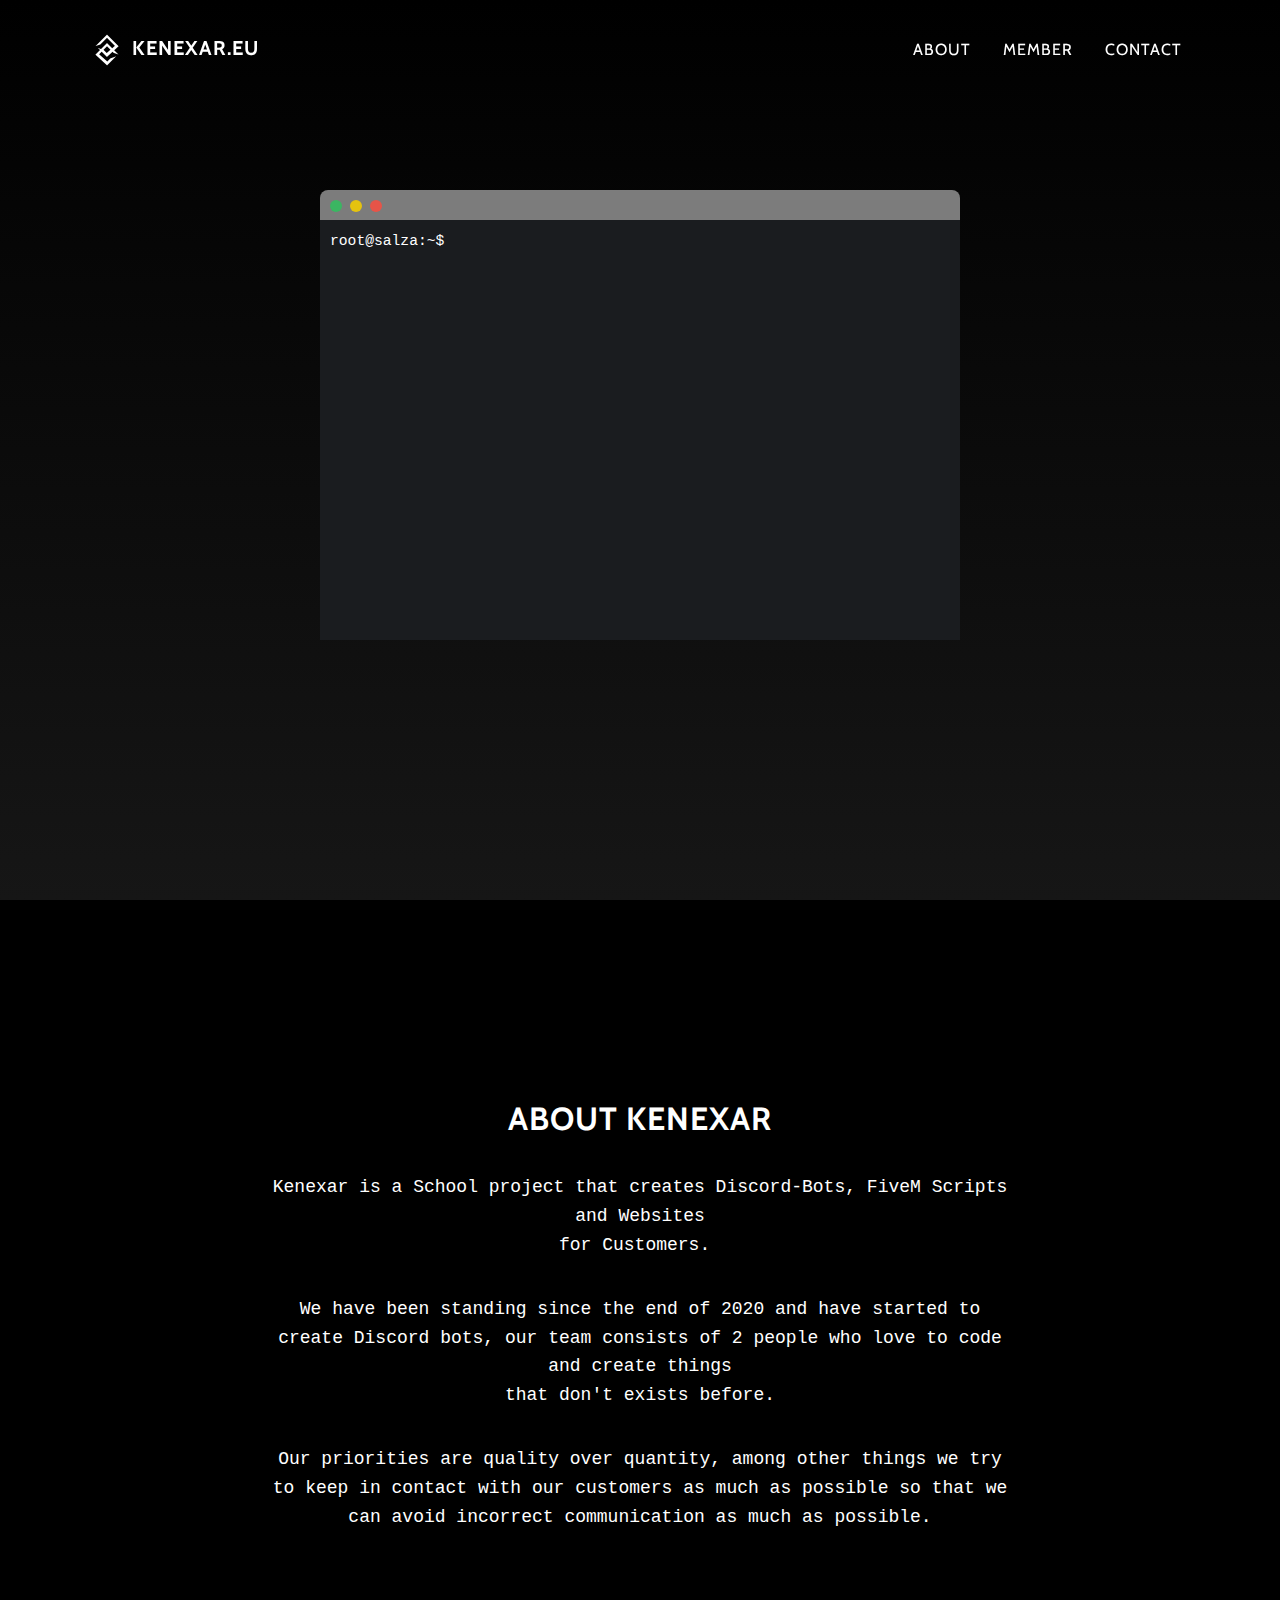
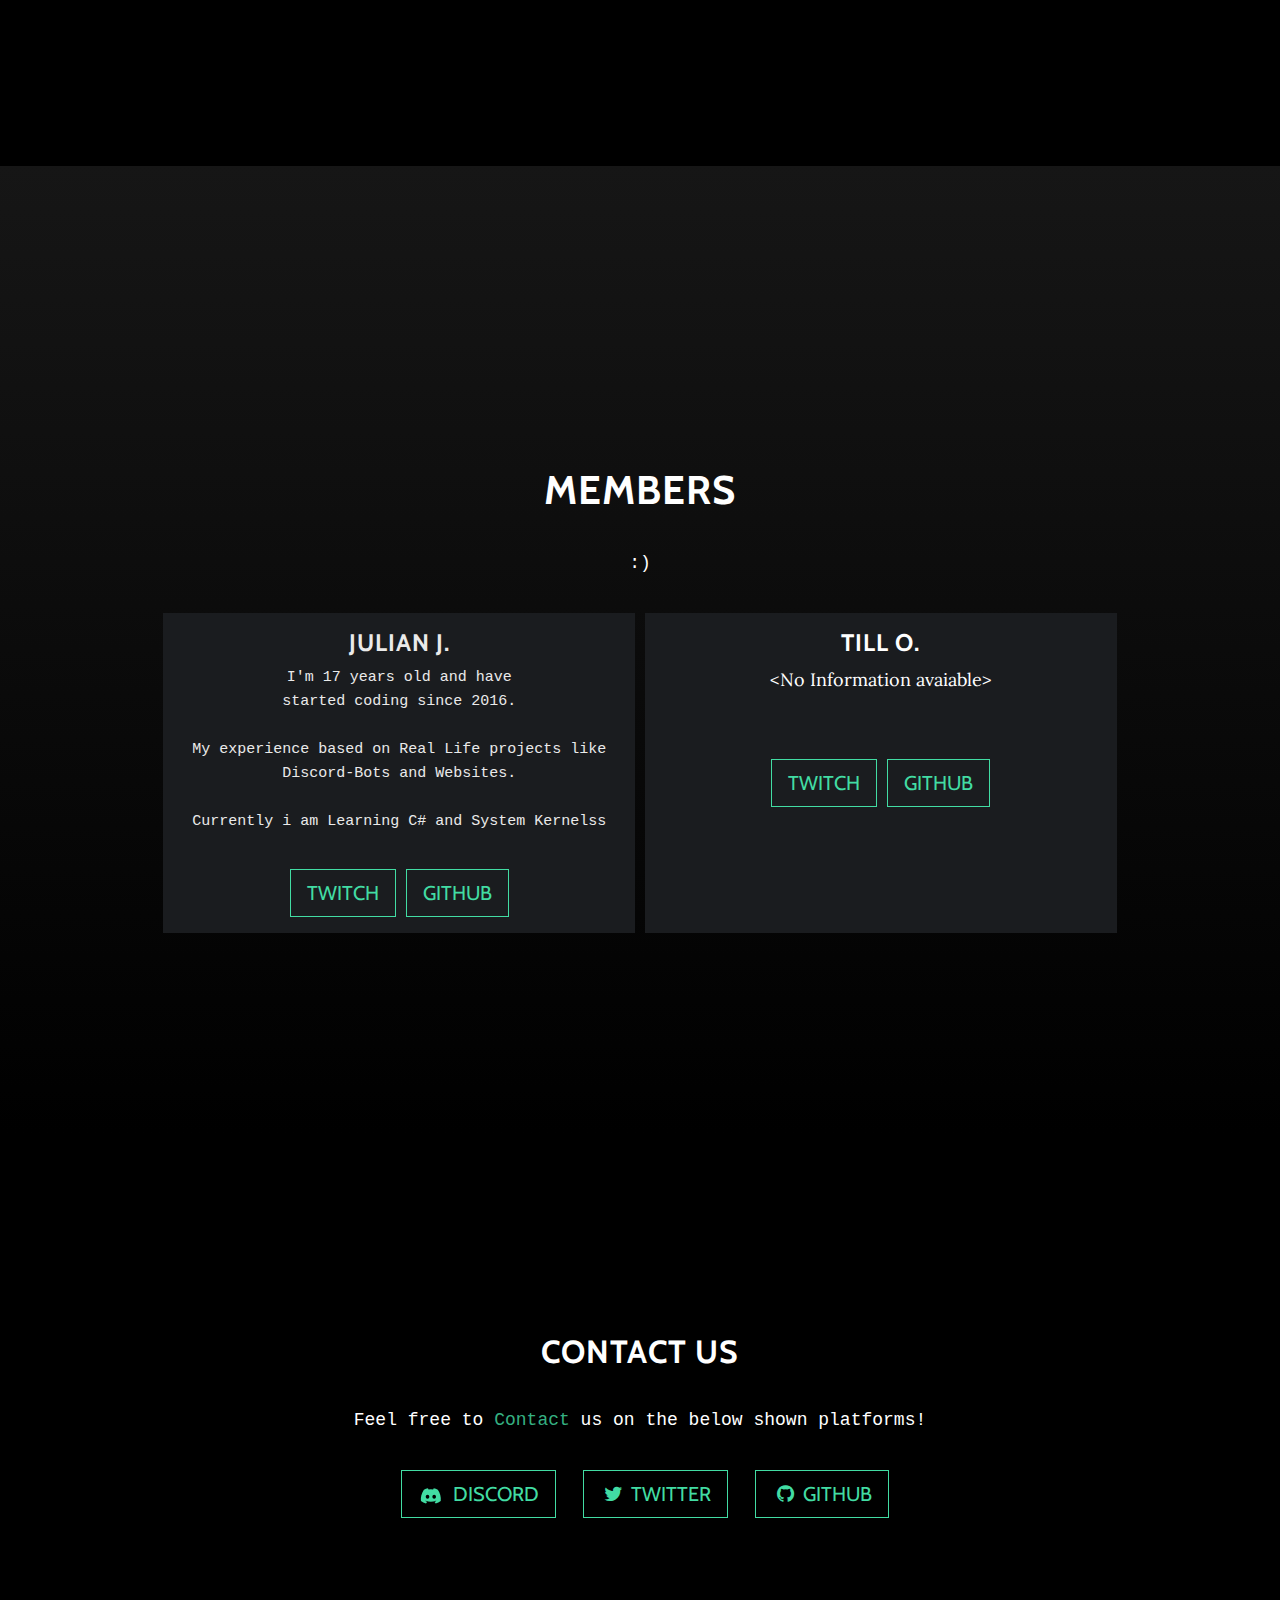
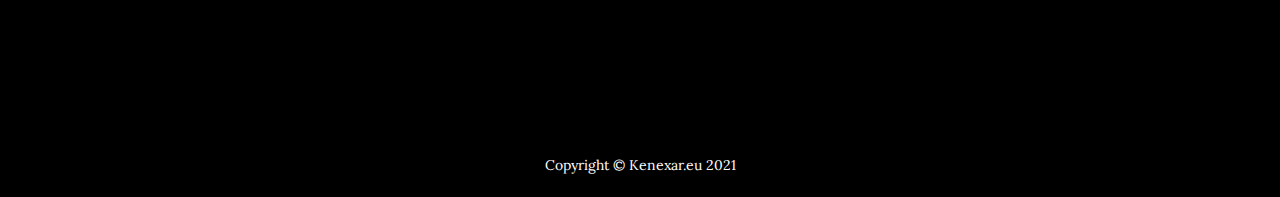
==== index.html @ 03ed2869 "corrected misspelled word" ====
<!DOCTYPE html>
<html lang="en">

<head>
    <meta charset="utf-8">
<script src="https://cdnjs.cloudflare.com/ajax/libs/jquery/2.1.3/jquery.min.js"></script>
<script src="https://www.mattboldt.com/demos/typed-js/js/typed.custom.js"></script>
    <meta name="viewport" content="width=device-width, initial-scale=1.0, shrink-to-fit=no">
    <title>Home - Kenexar.eu</title>
    <meta name="description" content="We are building bots :)">
    <link rel="icon" type="image/png" sizes="16x16" href="assets/img/Kenexar-Fav16.png">
    <link rel="icon" type="image/png" sizes="32x32" href="assets/img/Kenexar-Fav32.png">
    <link rel="stylesheet" href="assets/bootstrap/css/bootstrap.min.css">
    <link rel="stylesheet" href="https://fonts.googleapis.com/css?family=Lora:400,700,400italic,700italic">
    <link rel="stylesheet" href="https://fonts.googleapis.com/css?family=Cabin:700">
    <link rel="stylesheet" href="https://cdnjs.cloudflare.com/ajax/libs/font-awesome/4.7.0/css/font-awesome.min.css">
    <link rel="stylesheet" href="assets/css/styles.min.css">
</head>

<body id="page-top" data-bs-spy="scroll" data-bs-target="#mainNav" data-bs-offset="77">
    <nav class="navbar navbar-light navbar-expand-md fixed-top" id="mainNav">
        <div class="container"><a class="navbar-brand" href="#"><img src="assets/img/KenexarLogo_Transparent200x200.png" width="50vw">Kenexar.eu</a><button data-bs-toggle="collapse" class="navbar-toggler navbar-toggler-right" data-bs-target="#navbarResponsive" type="button" aria-controls="navbarResponsive" aria-expanded="false" aria-label="Toggle navigation" value="Menu"><i class="fa fa-bars"></i></button>
            <div class="collapse navbar-collapse" id="navbarResponsive">
                <ul class="navbar-nav ms-auto">
                    <li class="nav-item nav-link"><a class="nav-link" href="#about">About</a></li>
                    <li class="nav-item nav-link"><a class="nav-link" href="#download">member</a></li>
                    <li class="nav-item nav-link"><a class="nav-link" href="#contact">contact</a></li>
                </ul>
            </div>
        </div>
    </nav>
    <header class="masthead" style="background: linear-gradient(180deg, black, #161616 100%);">
        <div class="intro-body">
            <div class="row terminal-placeholder col-lg-8 mx-auto">
                <div class="col terminal-col">
<div class="terminal-window">
    <header>
        <div class="button green"></div>
        <div class="button yellow"></div>
        <div class="button red"></div>
    </header>
    <section class="terminal">
        <div class="history"></div>
        root@salza:~$&nbsp;<span class="prompt"></span>
        <span class="typed-cursor"></span>

    </section>
</div>
<!-- data -->
<div class="terminal-data mimik-run-output">
    ┌────────────────────────────────────────────────────────────────────┐<br>
    │&nbsp;&nbsp;&nbsp;&nbsp;&nbsp;&nbsp;&nbsp;&nbsp;&nbsp;&nbsp;&nbsp;&nbsp;&nbsp;&nbsp;&nbsp;&nbsp;&nbsp;&nbsp;&nbsp;&nbsp;&nbsp;&nbsp;&nbsp;&nbsp;&nbsp;&nbsp;&nbsp;&nbsp;&nbsp;&nbsp;&nbsp;&nbsp;&nbsp;&nbsp;&nbsp;&nbsp;&nbsp;&nbsp;&nbsp;&nbsp;&nbsp;&nbsp;&nbsp;&nbsp;&nbsp;&nbsp;&nbsp;&nbsp;&nbsp;&nbsp;&nbsp;&nbsp;&nbsp;&nbsp;&nbsp;&nbsp;&nbsp;&nbsp;&nbsp;&nbsp;&nbsp;&nbsp;&nbsp;&nbsp;&nbsp;&nbsp;&nbsp;&nbsp;│<br>
    │&nbsp;&nbsp;&nbsp;&nbsp;&nbsp;██╗&nbsp;&nbsp;██╗███████╗███╗&nbsp;&nbsp;&nbsp;██╗███████╗██╗&nbsp;&nbsp;██╗&nbsp;█████╗&nbsp;██████╗&nbsp;&nbsp;&nbsp;&nbsp;&nbsp;&nbsp;│<br>
    │&nbsp;&nbsp;&nbsp;&nbsp;&nbsp;██║&nbsp;██╔╝██╔════╝████╗&nbsp;&nbsp;██║██╔════╝╚██╗██╔╝██╔══██╗██╔══██╗&nbsp;&nbsp;&nbsp;&nbsp;&nbsp;│<br>
    │&nbsp;&nbsp;&nbsp;&nbsp;&nbsp;█████╔╝&nbsp;█████╗&nbsp;&nbsp;██╔██╗&nbsp;██║█████╗&nbsp;&nbsp;&nbsp;╚███╔╝&nbsp;███████║██████╔╝&nbsp;&nbsp;&nbsp;&nbsp;&nbsp;│<br>
    │&nbsp;&nbsp;&nbsp;&nbsp;&nbsp;██╔═██╗&nbsp;██╔══╝&nbsp;&nbsp;██║╚██╗██║██╔══╝&nbsp;&nbsp;&nbsp;██╔██╗&nbsp;██╔══██║██╔══██╗&nbsp;&nbsp;&nbsp;&nbsp;&nbsp;│<br>
    │&nbsp;&nbsp;&nbsp;&nbsp;&nbsp;██║&nbsp;&nbsp;██╗███████╗██║ ╚████║███████╗██╔╝ ██╗██║&nbsp;&nbsp;██║██║&nbsp;&nbsp;██║&nbsp;&nbsp;&nbsp;&nbsp;&nbsp;│<br>
    │&nbsp;&nbsp;&nbsp;&nbsp;&nbsp;╚═╝&nbsp;&nbsp;╚═╝╚══════╝╚═╝&nbsp;&nbsp;╚═══╝╚══════╝╚═╝&nbsp;&nbsp;╚═╝╚═╝&nbsp;&nbsp;╚═╝╚═╝&nbsp;&nbsp;╚═╝&nbsp;&nbsp;&nbsp;&nbsp;&nbsp;│<br>
    │&nbsp;&nbsp;&nbsp;&nbsp;&nbsp;&nbsp;&nbsp;&nbsp;&nbsp;&nbsp;&nbsp;&nbsp;&nbsp;&nbsp;&nbsp;&nbsp;&nbsp;&nbsp;&nbsp;&nbsp;&nbsp;&nbsp;&nbsp;&nbsp;&nbsp;&nbsp;&nbsp;&nbsp;&nbsp;&nbsp;&nbsp;&nbsp;&nbsp;&nbsp;&nbsp;&nbsp;&nbsp;&nbsp;&nbsp;&nbsp;&nbsp;&nbsp;&nbsp;&nbsp;&nbsp;&nbsp;&nbsp;&nbsp;&nbsp;&nbsp;&nbsp;&nbsp;&nbsp;&nbsp;&nbsp;&nbsp;&nbsp;&nbsp;&nbsp;&nbsp;&nbsp;&nbsp;&nbsp;&nbsp;&nbsp;&nbsp;&nbsp;&nbsp;│<br>
    └────────────────────────┤ ZerXDE & exersalza├───────────────────────┘<br>
    <br>
    Completed 1 banner load in 0.01s<br>
    <br>
</div>
                    <div></div>
                </div>
            </div>
            <div class="container">
                <div class="row">
                    <div class="col-lg-8 mx-auto"><a class="btn btn-link btn-circle" role="button" id="scroll-btn" href="#about"><i class="fa fa-angle-double-down animated"></i></a></div>
                </div>
            </div>
        </div>
    </header>
    <section class="text-center content-section" id="about">
        <div class="container">
            <div class="row">
                <div class="col-lg-8 font-monospace mx-auto">
                    <h2>About Kenexar</h2>
                    <p>Kenexar is a School project that creates Discord-Bots, FiveM Scripts and Websites<br>for Customers.&nbsp;</p>
                    <p>We have been standing since the end of 2020 and have started to create Discord bots, our team consists of 2 people who love to code and create things<br>that don't exists before.</p>
                    <p>Our priorities are quality over quantity, among other things we try to keep in contact with our customers as much as possible so that we can avoid incorrect communication as much as possible.<br></p>
                </div>
            </div>
        </div>
    </section>
    <section class="text-center download-section content-section" id="download" style="background: linear-gradient(#161616 0%, black 100%);">
        <h1>members</h1>
        <div class="container">
            <div class="col-lg-8 font-monospace mx-auto">
                <p>:)</p>
            </div>
        </div>
        <div class="d-flex justify-content-center card-holder">
            <div class="card-group">
                <div class="card card-first" style="margin-right:10px;">
                    <div class="card-body font-monospace member-cards">
                        <h4 class="card-title" style="color: rgb(234,234,234);">Julian j.</h4>
                        <p class="card-text" style="color: rgb(234,234,234);font-size: 15px;">I'm 17 years old and have<br>started coding since 2016.<br><br>My experience based on Real Life projects like Discord-Bots and Websites.<br><br>Currently i am Learning C# and System Kernelss</p><a class="btn btn-primary btn-lg btn-default" role="button" href="https://twitch.tv/exersalza" target="_blank">Twitch</a><a class="btn btn-primary btn-lg btn-default" role="button" href="https://github.com/exersalza" target="_blank" style="margin-left:10px;">Github</a>
                    </div>
                </div>
                <div class="card card-second">
                    <div class="card-body member-cards">
                        <h4 class="card-title">Till o.</h4>
                        <p class="card-text">&lt;No Information avaiable&gt;<br><br></p><a class="btn btn-primary btn-lg btn-default" role="button" href="https://twitch.tv/zerxdelive" target="_blank">twitch</a><a class="btn btn-primary btn-lg btn-default" role="button" href="https://github.com/zerxgit" target="_blank" style="margin-left: 10px;">github</a>
                    </div>
                </div>
            </div>
        </div>
    </section><!-- Start: Map Clean -->
    <div class="map-clean"></div><!-- End: Map Clean -->
    <section class="font-monospace text-center content-section" id="contact">
        <div class="container">
            <div class="row">
                <div class="col-lg-8 mx-auto">
                    <h2>Contact us</h2>
                    <p>Feel free to&nbsp;<span style="color:#35b082;">Contact</span> us on the below shown platforms!</p>
                    <ul class="list-inline banner-social-buttons">
                        <li class="list-inline-item">&nbsp;<a class="btn btn-primary btn-lg btn-default" role="button" href="#"><svg xmlns="http://www.w3.org/2000/svg" width="1em" height="1em" fill="currentColor" viewBox="0 0 16 16" class="bi bi-discord fa-fw">
                                    <path d="M13.545 2.907a13.227 13.227 0 0 0-3.257-1.011.05.05 0 0 0-.052.025c-.141.25-.297.577-.406.833a12.19 12.19 0 0 0-3.658 0 8.258 8.258 0 0 0-.412-.833.051.051 0 0 0-.052-.025c-1.125.194-2.22.534-3.257 1.011a.041.041 0 0 0-.021.018C.356 6.024-.213 9.047.066 12.032c.001.014.01.028.021.037a13.276 13.276 0 0 0 3.995 2.02.05.05 0 0 0 .056-.019c.308-.42.582-.863.818-1.329a.05.05 0 0 0-.01-.059.051.051 0 0 0-.018-.011 8.875 8.875 0 0 1-1.248-.595.05.05 0 0 1-.02-.066.051.051 0 0 1 .015-.019c.084-.063.168-.129.248-.195a.05.05 0 0 1 .051-.007c2.619 1.196 5.454 1.196 8.041 0a.052.052 0 0 1 .053.007c.08.066.164.132.248.195a.051.051 0 0 1-.004.085 8.254 8.254 0 0 1-1.249.594.05.05 0 0 0-.03.03.052.052 0 0 0 .003.041c.24.465.515.909.817 1.329a.05.05 0 0 0 .056.019 13.235 13.235 0 0 0 4.001-2.02.049.049 0 0 0 .021-.037c.334-3.451-.559-6.449-2.366-9.106a.034.034 0 0 0-.02-.019Zm-8.198 7.307c-.789 0-1.438-.724-1.438-1.612 0-.889.637-1.613 1.438-1.613.807 0 1.45.73 1.438 1.613 0 .888-.637 1.612-1.438 1.612Zm5.316 0c-.788 0-1.438-.724-1.438-1.612 0-.889.637-1.613 1.438-1.613.807 0 1.451.73 1.438 1.613 0 .888-.631 1.612-1.438 1.612Z"></path>
                                </svg><span class="network-name">&nbsp; Discord</span></a></li>
                        <li class="list-inline-item">&nbsp;<a class="btn btn-primary btn-lg btn-default" role="button" href="https://twitter.com/kenexareu" target="_blank"><i class="fa fa-twitter fa-fw"></i><span class="network-name">&nbsp;Twitter</span></a></li>
                        <li class="list-inline-item">&nbsp;<a class="btn btn-primary btn-lg btn-default" role="button" href="https://github.com/kenexar" target="_blank"><i class="fa fa-github fa-fw"></i><span class="network-name">&nbsp;github</span></a></li>
                    </ul>
                </div>
            </div>
        </div>
    </section>
    <footer>
        <div class="container text-center">
            <p>Copyright ©&nbsp;Kenexar.eu 2021</p>
        </div>
    </footer>
    <script src="https://cdn.jsdelivr.net/npm/bootstrap@5.1.3/dist/js/bootstrap.bundle.min.js"></script>
    <script src="assets/js/script.min.js"></script>
</body>

</html>
---- assets/css/styles.min.css ----
.card-body {
    flex: 1 1 auto;
    align-self: center
}

html {
    scroll-behavior: smooth;
}

.card-column {
    width: 20vw
}

.download-section {
    color: #fff;
    background-color: #000;
    background-size: cover;
    padding-top: 300px
}

.terminal-base {
    background-color: #000;
    height: 5vh;
    width: 5vw
}

footer {
    padding: 20px 0
}

.terminal-placeholder {
    width: 50%;
    height: 50vh
}

.terminal-col {
    padding: 0
}

.terminal-window {
    text-align: left;
    width: 50vw;
    height: 50vh;
    border-radius: 10px;
    margin: auto;
    position: relative;
    z-index: 5;
}

.terminal-window header {
    background: #7c7c7c;
    height: 30px;
    border-radius: 8px 8px 0 0;
    padding-left: 10px
}

.terminal-window header .button {
    width: 12px;
    height: 12px;
    margin: 10px 4px 0 0;
    display: inline-block;
    border-radius: 8px
}

.terminal-window header .button.green {
    background: #3bb662
}

.terminal-window header .button.yellow {
    background: #e5c30f
}

.terminal-window header .button.red {
    background: #e75448
}

.terminal-window section.terminal {
    color: #fff;
    font-family: Menlo, Monaco, Consolas, "Courier New", Courier;
    font-size: 11pt;
    background: #1a1c1f;
    padding: 10px;
    box-sizing: border-box;
    position: absolute;
    width: 100%;
    top: 30px;
    bottom: 0;
    overflow: auto
}

.terminal-window section.terminal .typed-cursor {
    opacity: 1;
    -webkit-animation: .7s infinite blink;
    -moz-animation: .7s infinite blink;
    animation: .7s infinite blink
}

@keyframes blink {
    0%, 100% {
        opacity: 1
    }
    50% {
        opacity: 0
    }
}

.terminal-data {
    display: none
}

.terminal-window .gray {
    color: gray
}

.terminal-window .green {
    color: green
}

#scroll-btn {
    transform: TranslateY(-150%);
    z-index: 1;
}

#scroll-btn:hover {
    background-color: rgba(126, 126, 126, .3)
}

.member-cards {
    background-color: #1a1c1f;
    width: 100%
}

.card {
    position: relative;
    display: flex;
    flex-direction: column;
    min-width: 0;
    word-wrap: break-word;
    background-color: #fff;
    background-clip: border-box;
    border: 0
}

::-webkit-scrollbar {
    width: .1px
}

@media (max-width: 992px) {
    .terminal-window {
        width: 75vw;
        right: 10vw
    }

    .member-cards {
        width: 75vw;
    }
}
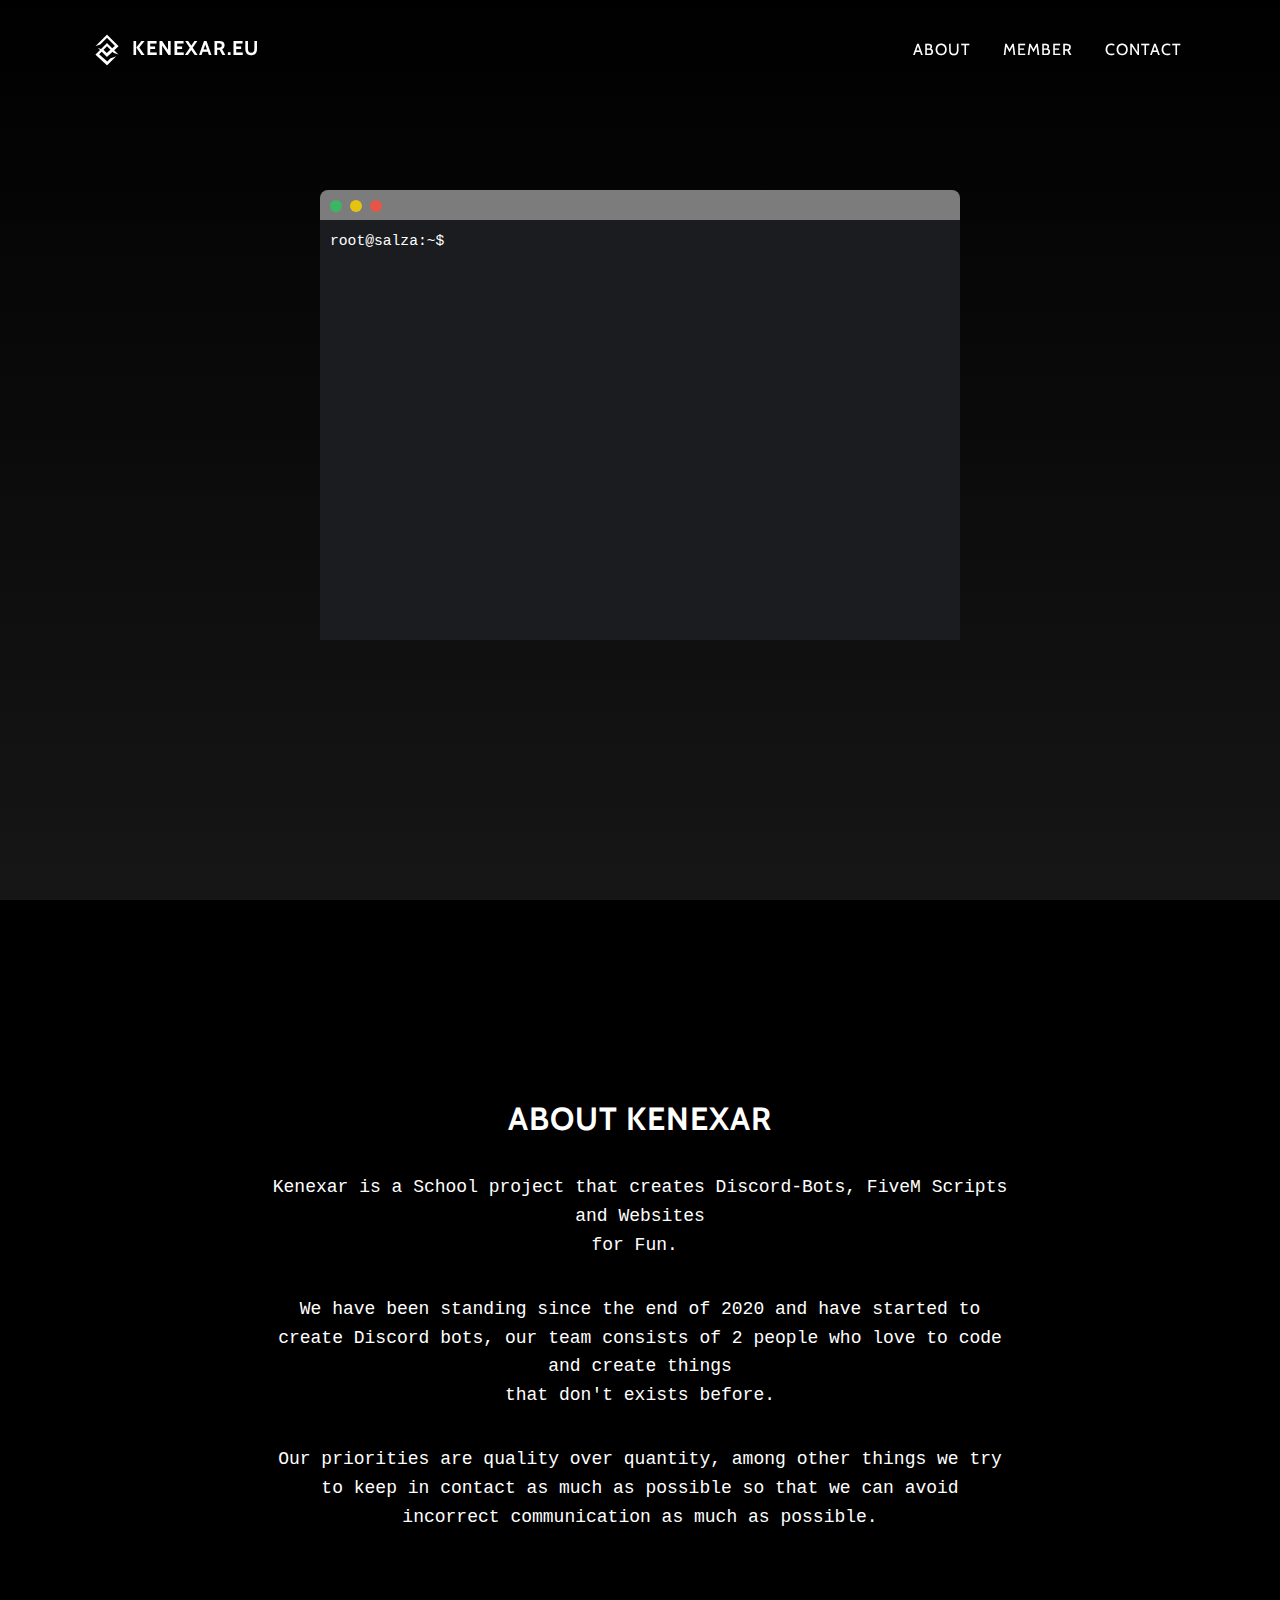
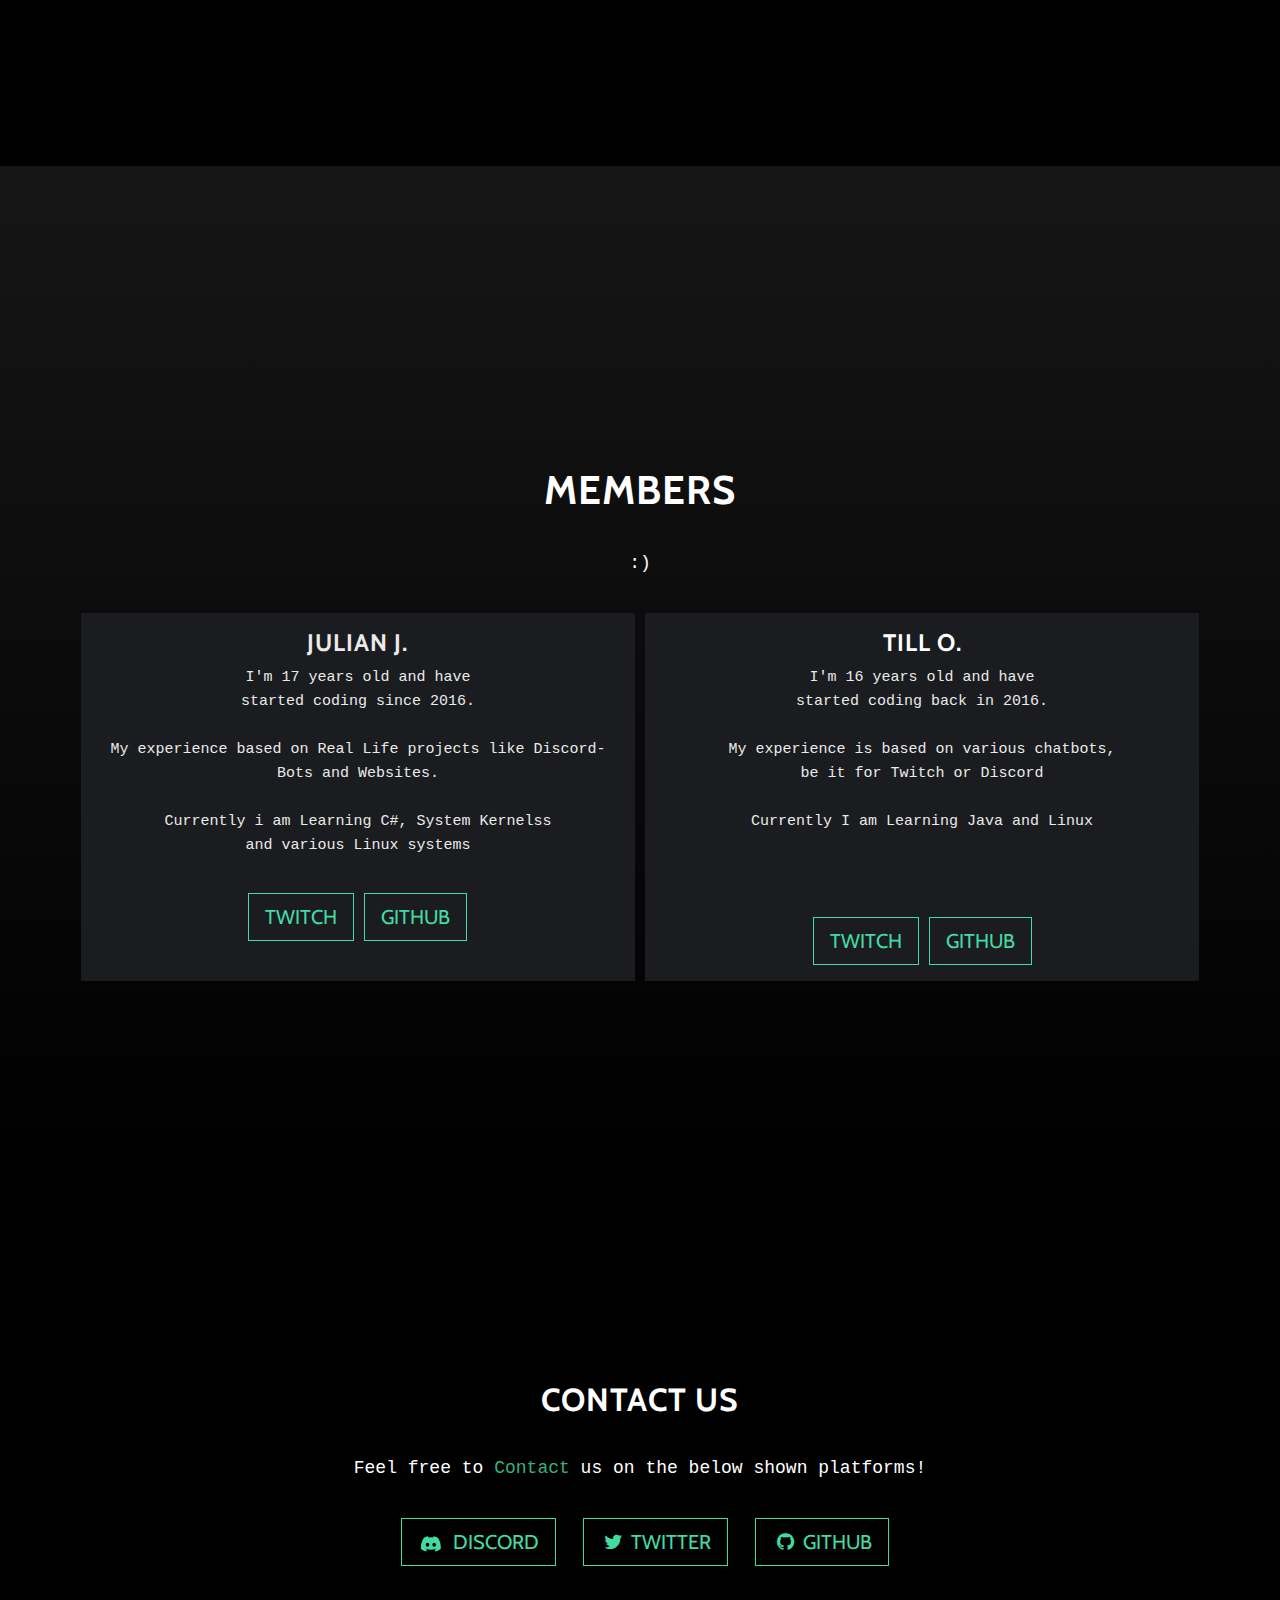
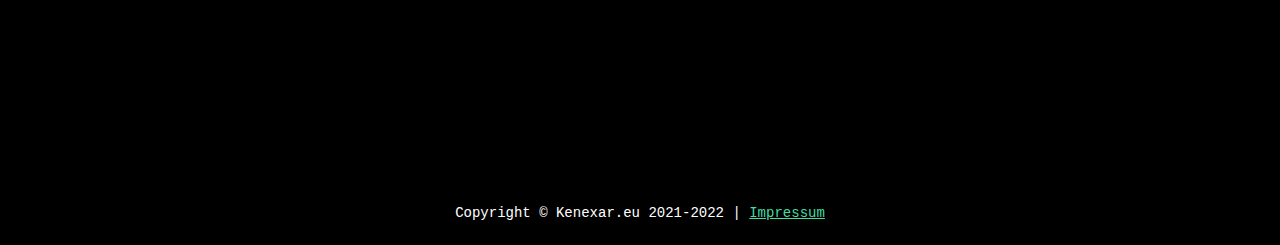
==== commit f3e6a420: "Update index.html (Style)" ====
--- a/index.html
+++ b/index.html
@@ -77,9 +77,9 @@
             <div class="row">
                 <div class="col-lg-8 font-monospace mx-auto">
                     <h2>About Kenexar</h2>
-                    <p>Kenexar is a School project that creates Discord-Bots, FiveM Scripts and Websites<br>for Customers.&nbsp;</p>
+                    <p>Kenexar is a School project that creates Discord-Bots, FiveM Scripts and Websites<br>for Fun.&nbsp;</p>
                     <p>We have been standing since the end of 2020 and have started to create Discord bots, our team consists of 2 people who love to code and create things<br>that don't exists before.</p>
-                    <p>Our priorities are quality over quantity, among other things we try to keep in contact with our customers as much as possible so that we can avoid incorrect communication as much as possible.<br></p>
+                    <p>Our priorities are quality over quantity, among other things we try to keep in contact as much as possible so that we can avoid incorrect communication as much as possible.<br></p>
                 </div>
             </div>
         </div>
@@ -95,14 +95,14 @@
             <div class="card-group">
                 <div class="card card-first" style="margin-right:10px;">
                     <div class="card-body font-monospace member-cards">
-                        <h4 class="card-title" style="color: rgb(234,234,234);">Julian j.</h4>
-                        <p class="card-text" style="color: rgb(234,234,234);font-size: 15px;">I'm 17 years old and have<br>started coding since 2016.<br><br>My experience based on Real Life projects like Discord-Bots and Websites.<br><br>Currently i am Learning C# and System Kernelss</p><a class="btn btn-primary btn-lg btn-default" role="button" href="https://twitch.tv/exersalza" target="_blank">Twitch</a><a class="btn btn-primary btn-lg btn-default" role="button" href="https://github.com/exersalza" target="_blank" style="margin-left:10px;">Github</a>
+                        <h4 class="card-title" style="color: rgb(234,234,234);">Julian J.</h4>
+                        <p class="card-text" style="color: rgb(234,234,234);font-size: 15px;">I'm 17 years old and have<br>started coding since 2016.<br><br>My experience based on Real Life projects like Discord-Bots and Websites.<br><br>Currently i am Learning C#, System Kernelss <br>and various Linux systems</p><a class="btn btn-primary btn-lg btn-default" role="button" href="https://twitch.tv/exersalza" target="_blank">Twitch</a><a class="btn btn-primary btn-lg btn-default" role="button" href="https://github.com/exersalza" target="_blank" style="margin-left:10px;">Github</a>
                     </div>
                 </div>
-                <div class="card card-second">
-                    <div class="card-body member-cards">
-                        <h4 class="card-title">Till o.</h4>
-                        <p class="card-text">&lt;No Information avaiable&gt;<br><br></p><a class="btn btn-primary btn-lg btn-default" role="button" href="https://twitch.tv/zerxdelive" target="_blank">twitch</a><a class="btn btn-primary btn-lg btn-default" role="button" href="https://github.com/zerxgit" target="_blank" style="margin-left: 10px;">github</a>
+                <div class="card">
+                    <div class="card-body font-monospace member-cards">
+                        <h4 class="card-title">Till O.</h4>
+                        <p class="card-text" style="color: rgb(234,234,234);font-size: 15px;">I'm 16 years old and have<br>started coding back in 2016.<br><br>My experience is based on various chatbots,<br> be it for Twitch or Discord<br><br>Currently I am Learning Java and Linux</p><br><br><a class="btn btn-primary btn-lg btn-default" role="button" href="https://twitch.tv/zerxdelive" target="_blank">twitch</a><a class="btn btn-primary btn-lg btn-default" role="button" href="https://github.com/zerxgit" target="_blank" style="margin-left: 10px;">github</a>
                     </div>
                 </div>
             </div>
@@ -116,7 +116,7 @@
                     <h2>Contact us</h2>
                     <p>Feel free to&nbsp;<span style="color:#35b082;">Contact</span> us on the below shown platforms!</p>
                     <ul class="list-inline banner-social-buttons">
-                        <li class="list-inline-item">&nbsp;<a class="btn btn-primary btn-lg btn-default" role="button" href="#"><svg xmlns="http://www.w3.org/2000/svg" width="1em" height="1em" fill="currentColor" viewBox="0 0 16 16" class="bi bi-discord fa-fw">
+                        <li class="list-inline-item">&nbsp;<a class="btn btn-primary btn-lg btn-default" role="button" href="https://discord.gg/HpzYcbZtt9"><svg xmlns="http://www.w3.org/2000/svg" width="1em" height="1em" fill="currentColor" viewBox="0 0 16 16" class="bi bi-discord fa-fw">
                                     <path d="M13.545 2.907a13.227 13.227 0 0 0-3.257-1.011.05.05 0 0 0-.052.025c-.141.25-.297.577-.406.833a12.19 12.19 0 0 0-3.658 0 8.258 8.258 0 0 0-.412-.833.051.051 0 0 0-.052-.025c-1.125.194-2.22.534-3.257 1.011a.041.041 0 0 0-.021.018C.356 6.024-.213 9.047.066 12.032c.001.014.01.028.021.037a13.276 13.276 0 0 0 3.995 2.02.05.05 0 0 0 .056-.019c.308-.42.582-.863.818-1.329a.05.05 0 0 0-.01-.059.051.051 0 0 0-.018-.011 8.875 8.875 0 0 1-1.248-.595.05.05 0 0 1-.02-.066.051.051 0 0 1 .015-.019c.084-.063.168-.129.248-.195a.05.05 0 0 1 .051-.007c2.619 1.196 5.454 1.196 8.041 0a.052.052 0 0 1 .053.007c.08.066.164.132.248.195a.051.051 0 0 1-.004.085 8.254 8.254 0 0 1-1.249.594.05.05 0 0 0-.03.03.052.052 0 0 0 .003.041c.24.465.515.909.817 1.329a.05.05 0 0 0 .056.019 13.235 13.235 0 0 0 4.001-2.02.049.049 0 0 0 .021-.037c.334-3.451-.559-6.449-2.366-9.106a.034.034 0 0 0-.02-.019Zm-8.198 7.307c-.789 0-1.438-.724-1.438-1.612 0-.889.637-1.613 1.438-1.613.807 0 1.45.73 1.438 1.613 0 .888-.637 1.612-1.438 1.612Zm5.316 0c-.788 0-1.438-.724-1.438-1.612 0-.889.637-1.613 1.438-1.613.807 0 1.451.73 1.438 1.613 0 .888-.631 1.612-1.438 1.612Z"></path>
                                 </svg><span class="network-name">&nbsp; Discord</span></a></li>
                         <li class="list-inline-item">&nbsp;<a class="btn btn-primary btn-lg btn-default" role="button" href="https://twitter.com/kenexareu" target="_blank"><i class="fa fa-twitter fa-fw"></i><span class="network-name">&nbsp;Twitter</span></a></li>
@@ -127,12 +127,12 @@
         </div>
     </section>
     <footer>
-        <div class="container text-center">
-            <p>Copyright ©&nbsp;Kenexar.eu 2021</p>
+        <div class="container text-center font-monospace">
+            <p>Copyright ©&nbsp;Kenexar.eu 2021-2022 | <a href="https://www.youtube.com/watch?v=dQw4w9WgXcQ">Impressum</a></p>
         </div>
     </footer>
     <script src="https://cdn.jsdelivr.net/npm/bootstrap@5.1.3/dist/js/bootstrap.bundle.min.js"></script>
     <script src="assets/js/script.min.js"></script>
 </body>
 
-</html>+</html>
--- a/assets/css/styles.min.css
+++ b/assets/css/styles.min.css
@@ -4,7 +4,7 @@
 }
 
 html {
-    scroll-behavior: smooth;
+    scroll-behavior: smooth
 }
 
 .card-column {
@@ -44,7 +44,7 @@
     border-radius: 10px;
     margin: auto;
     position: relative;
-    z-index: 5;
+    z-index: 5
 }
 
 .terminal-window header {
@@ -118,7 +118,7 @@
 
 #scroll-btn {
     transform: TranslateY(-150%);
-    z-index: 1;
+    z-index: 1
 }
 
 #scroll-btn:hover {
@@ -138,7 +138,8 @@
     word-wrap: break-word;
     background-color: #fff;
     background-clip: border-box;
-    border: 0
+    border: 0;
+    border-radius: 0
 }
 
 ::-webkit-scrollbar {
@@ -147,11 +148,32 @@
 
 @media (max-width: 992px) {
     .terminal-window {
-        width: 75vw;
+        width: 80vw;
         right: 10vw
     }
 
     .member-cards {
-        width: 75vw;
+        width: 100%
     }
 }
+
+@media (max-width: 1272px) {
+    .terminal-window {
+        width: 75vw;
+        right: 10vw;
+    }
+}
+
+@media (max-width: 574px) {
+    .card-first {
+        margin-right: 0 !important
+    }
+}
+
+@media (max-width: 1400px) {
+    .card-holder {
+        display: flex;
+        justify-items: center !important;
+        align-items: center !important
+    }
+}
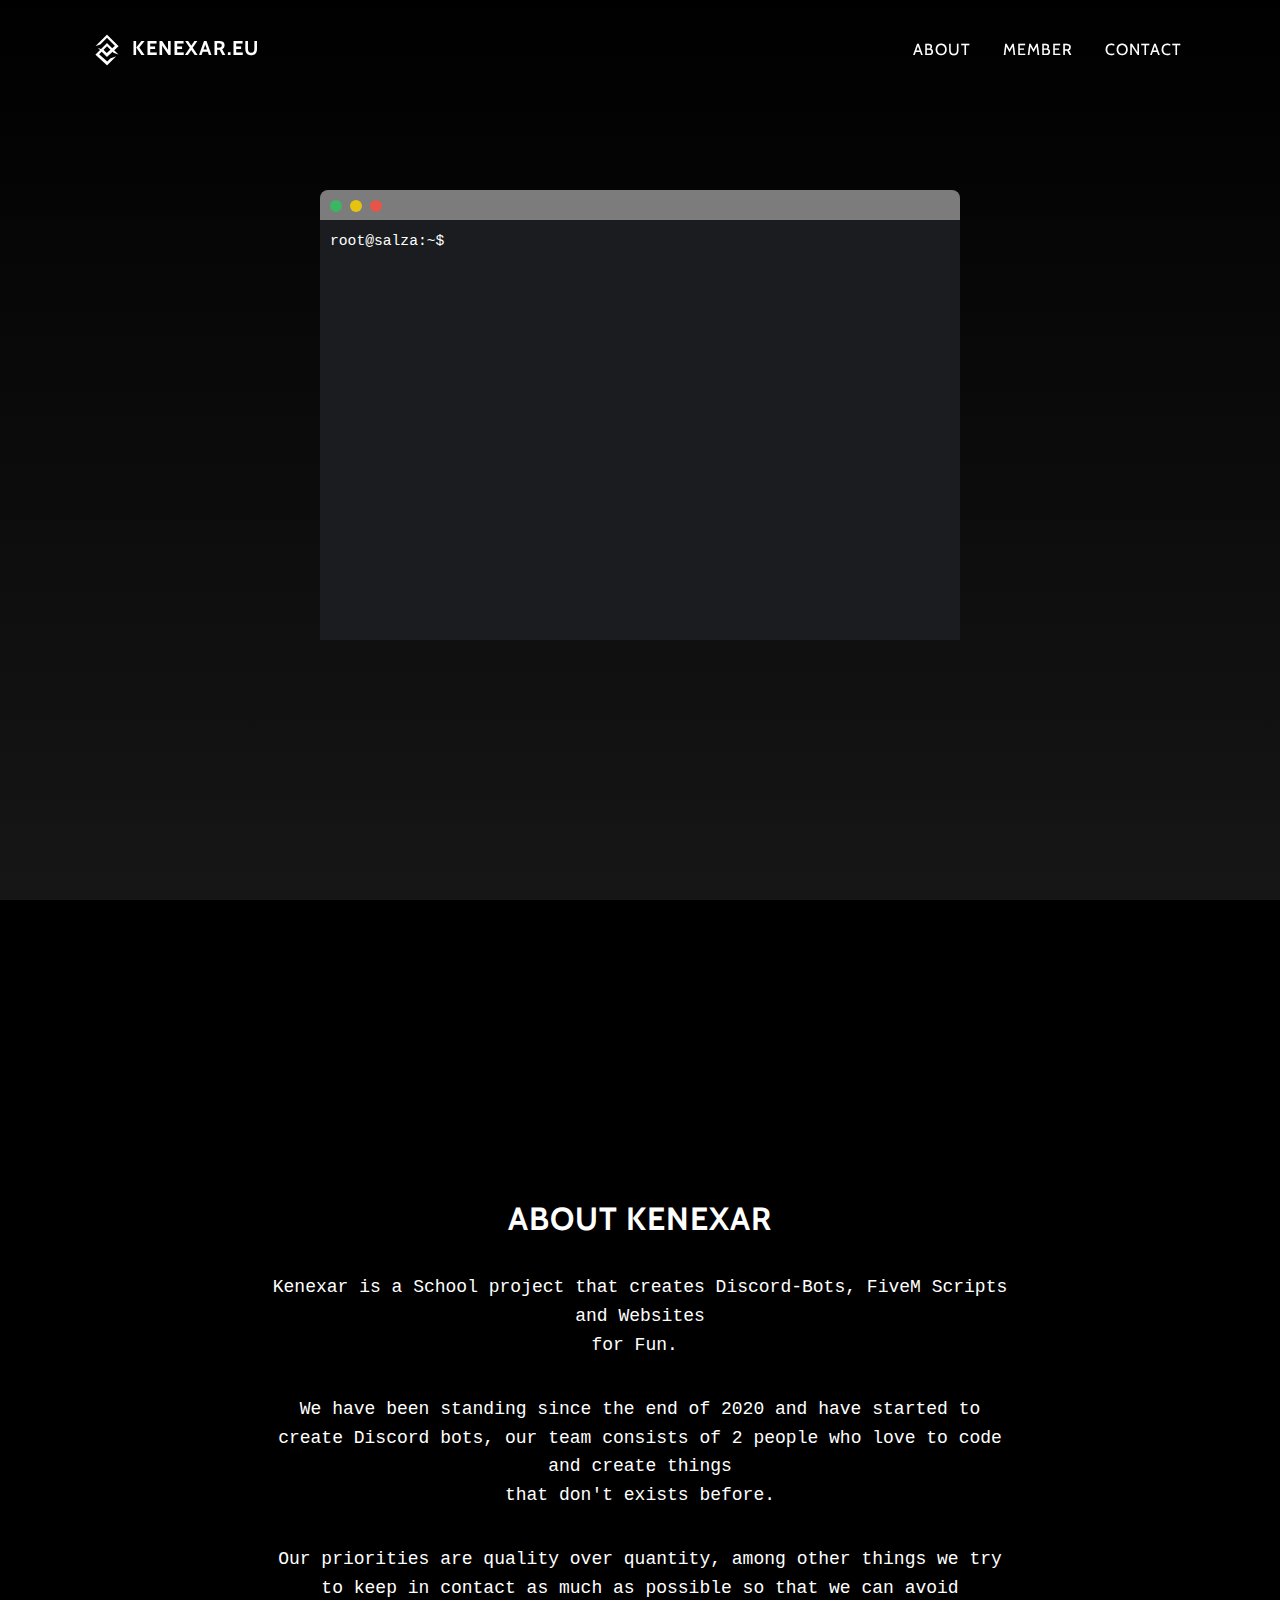
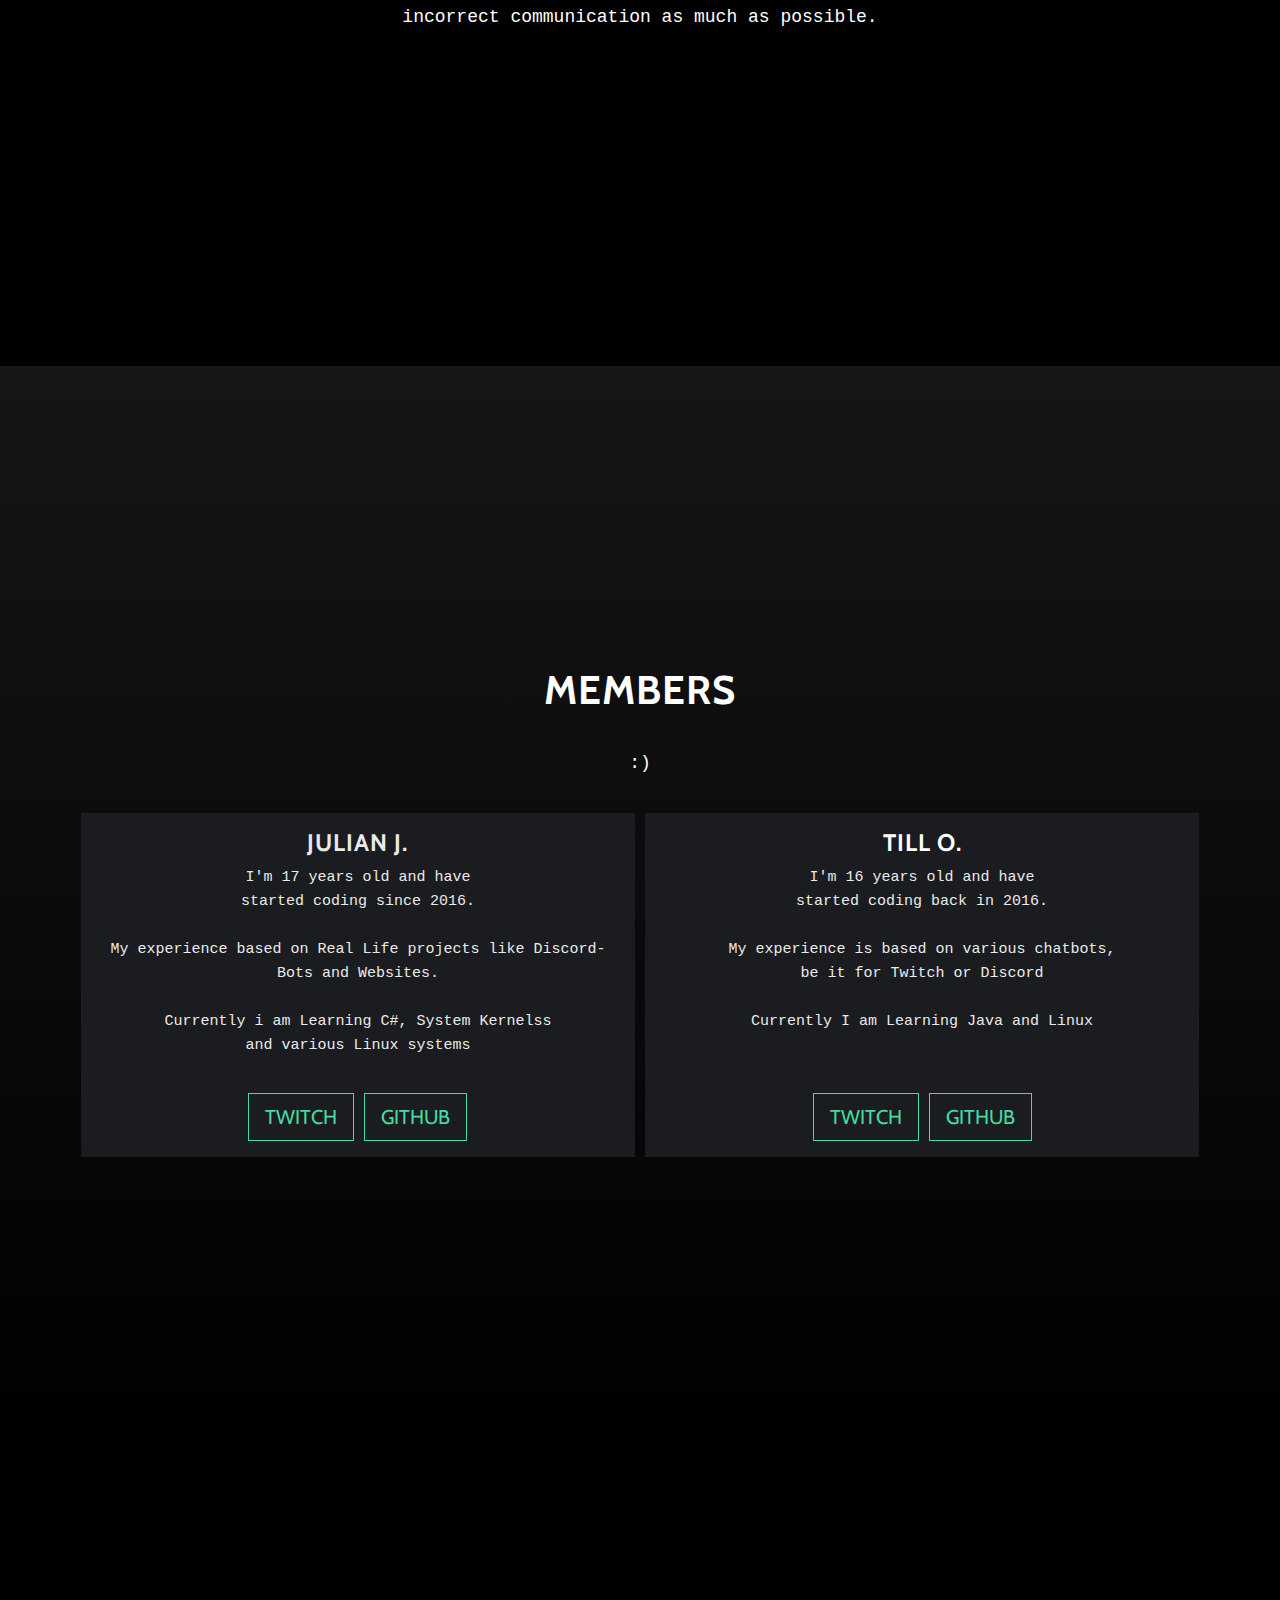
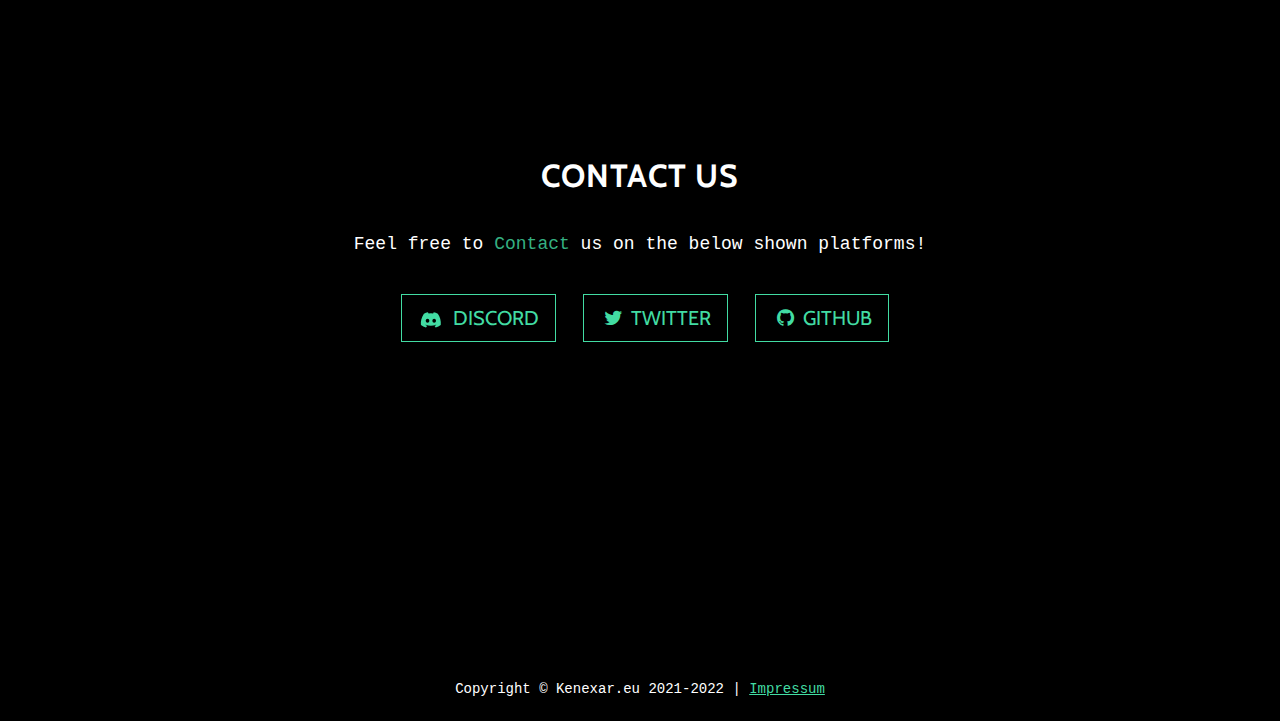
==== commit 34dc79b4: "Update index.html" ====
--- a/index.html
+++ b/index.html
@@ -7,12 +7,11 @@
 <script src="https://www.mattboldt.com/demos/typed-js/js/typed.custom.js"></script>
     <meta name="viewport" content="width=device-width, initial-scale=1.0, shrink-to-fit=no">
     <title>Home - Kenexar.eu</title>
+    <meta name="theme-color" content="rgba(33,33,33,0.98)">
     <meta name="description" content="We are building bots :)">
     <link rel="icon" type="image/png" sizes="16x16" href="assets/img/Kenexar-Fav16.png">
     <link rel="icon" type="image/png" sizes="32x32" href="assets/img/Kenexar-Fav32.png">
     <link rel="stylesheet" href="assets/bootstrap/css/bootstrap.min.css">
-    <link rel="stylesheet" href="https://fonts.googleapis.com/css?family=Lora:400,700,400italic,700italic">
-    <link rel="stylesheet" href="https://fonts.googleapis.com/css?family=Cabin:700">
     <link rel="stylesheet" href="https://cdnjs.cloudflare.com/ajax/libs/font-awesome/4.7.0/css/font-awesome.min.css">
     <link rel="stylesheet" href="assets/css/styles.min.css">
 </head>
@@ -102,7 +101,7 @@
                 <div class="card">
                     <div class="card-body font-monospace member-cards">
                         <h4 class="card-title">Till O.</h4>
-                        <p class="card-text" style="color: rgb(234,234,234);font-size: 15px;">I'm 16 years old and have<br>started coding back in 2016.<br><br>My experience is based on various chatbots,<br> be it for Twitch or Discord<br><br>Currently I am Learning Java and Linux</p><br><br><a class="btn btn-primary btn-lg btn-default" role="button" href="https://twitch.tv/zerxdelive" target="_blank">twitch</a><a class="btn btn-primary btn-lg btn-default" role="button" href="https://github.com/zerxgit" target="_blank" style="margin-left: 10px;">github</a>
+                        <p class="card-text" style="color: rgb(234,234,234);font-size: 15px;">I'm 16 years old and have<br>started coding back in 2016.<br><br>My experience is based on various chatbots,<br> be it for Twitch or Discord<br><br>Currently I am Learning Java and Linux<br><br></p><a class="btn btn-primary btn-lg btn-default" role="button" href="https://twitch.tv/zerxdelive" target="_blank">twitch</a><a class="btn btn-primary btn-lg btn-default" role="button" href="https://github.com/zerxgit" target="_blank" style="margin-left: 10px;">github</a>
                     </div>
                 </div>
             </div>
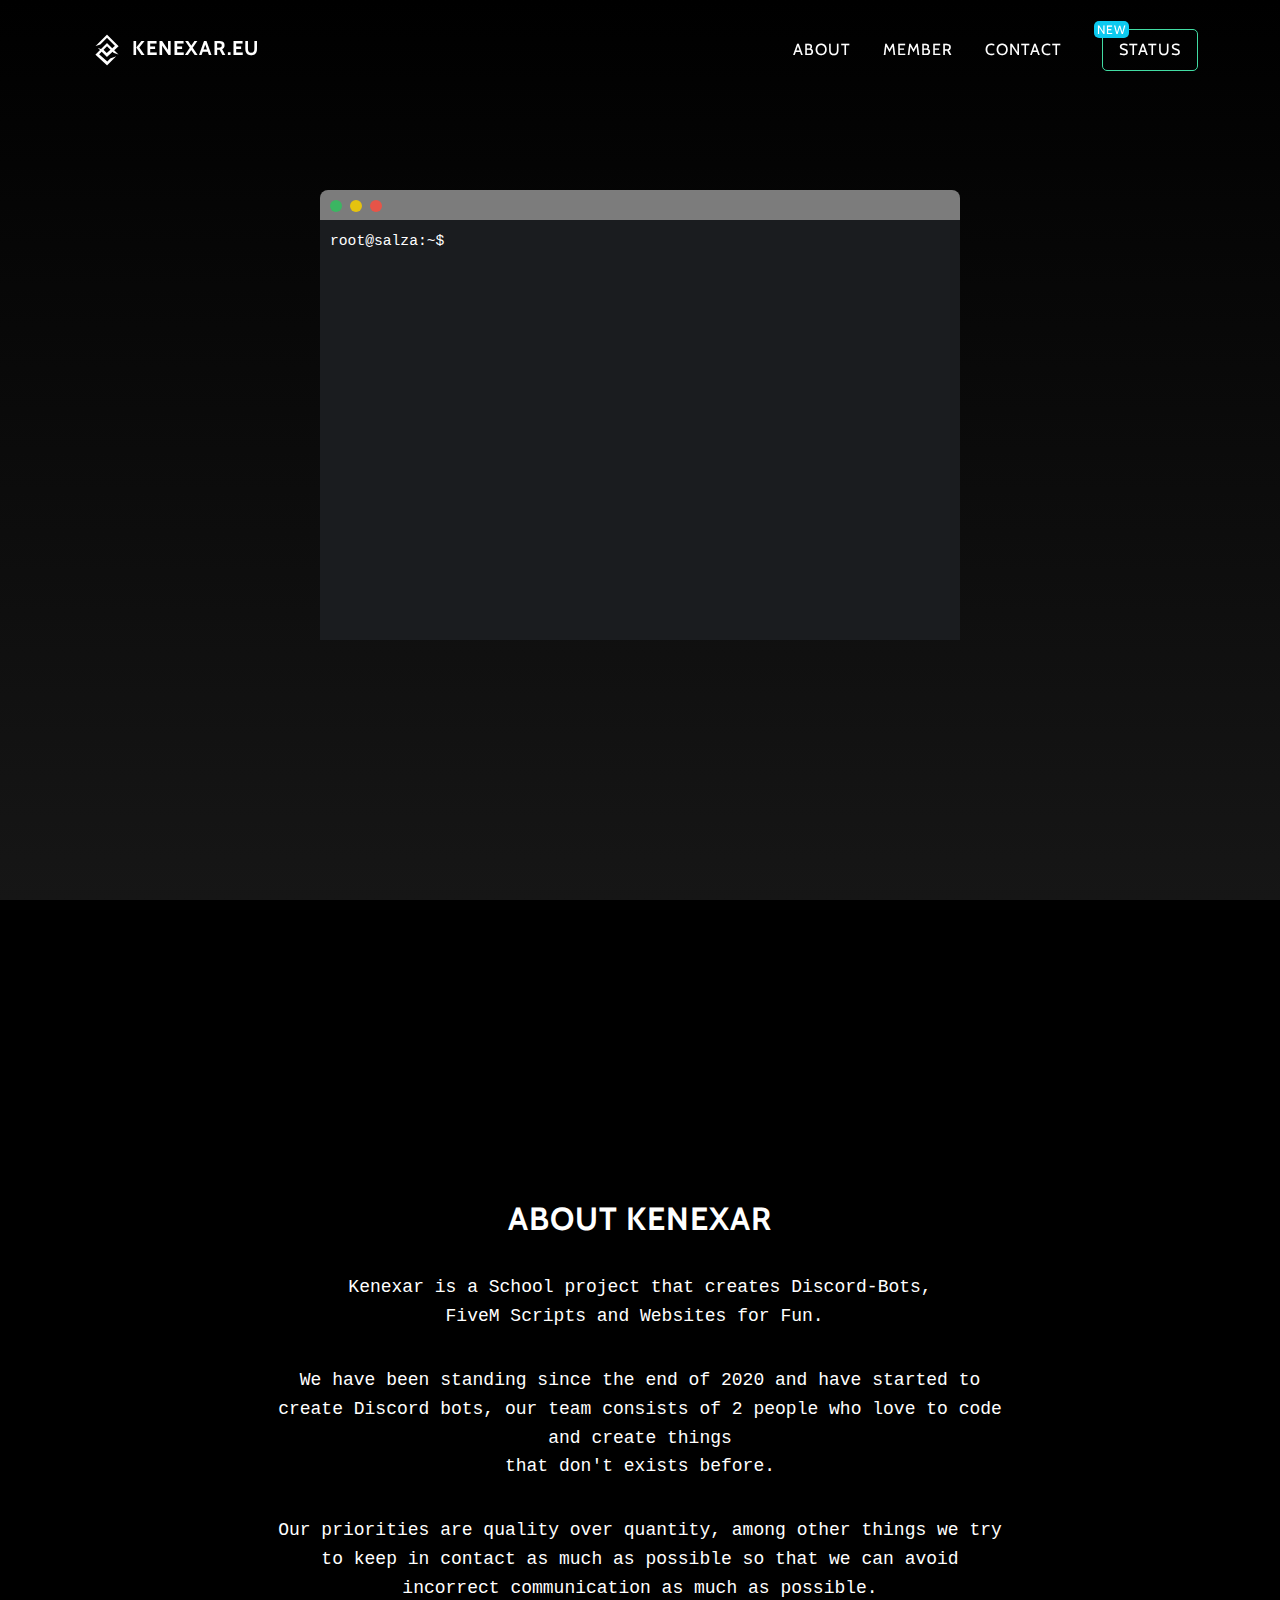
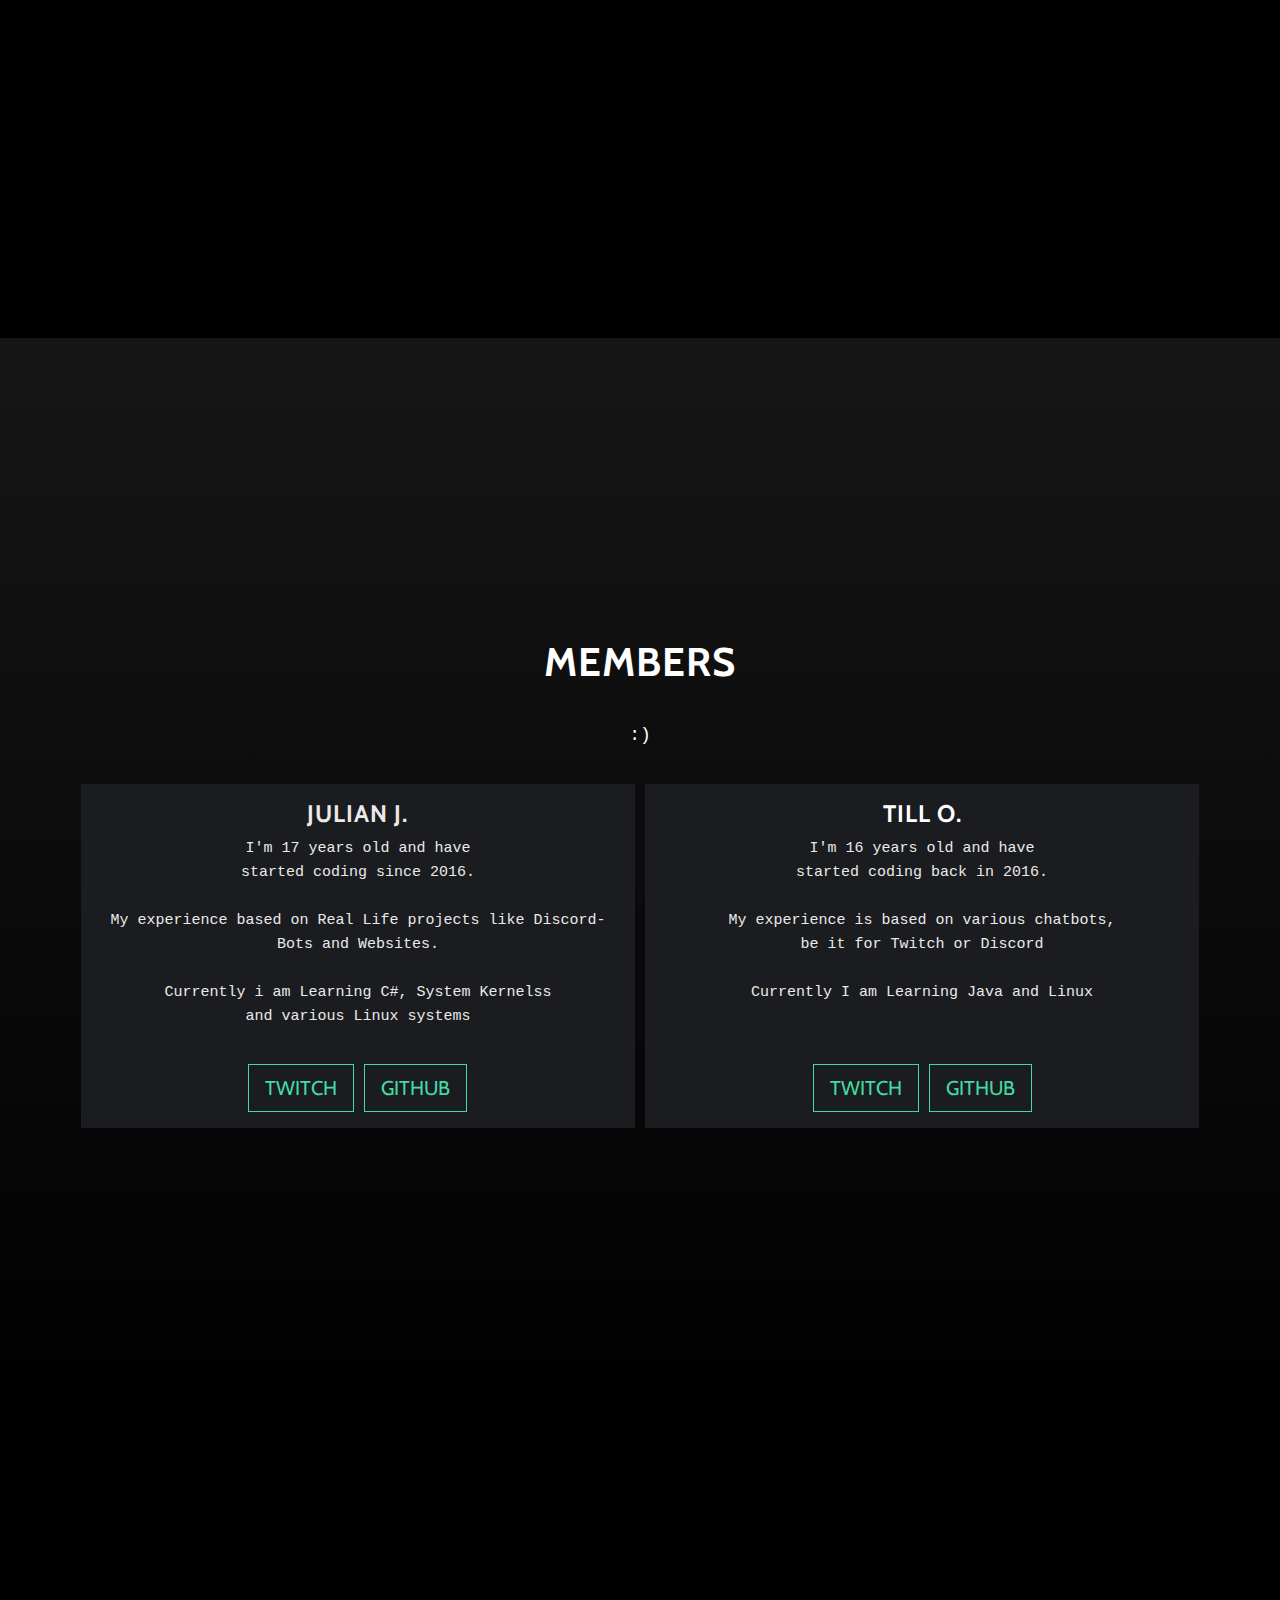
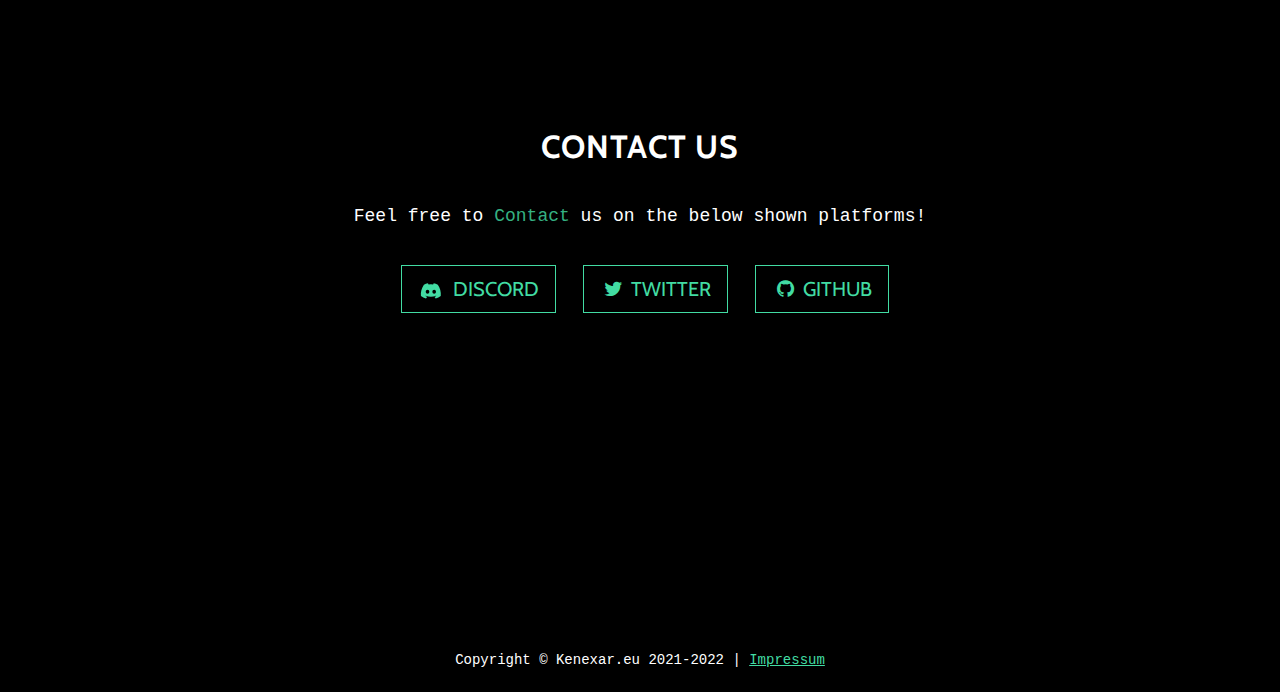
==== commit e366cc6b: "Update(New Status button): index.html" ====
--- a/index.html
+++ b/index.html
@@ -25,6 +25,10 @@
                     <li class="nav-item nav-link"><a class="nav-link" href="#download">member</a></li>
                     <li class="nav-item nav-link"><a class="nav-link" href="#contact">contact</a></li>
                 </ul>
+            </div>
+            <div class="ms-4">
+                <a class="bg-info shadow-none text-decoration-none noselect" style="margin: -8px;position: absolute;border-radius: 5px;font-size: 12px;height: 17px;text-align: center;width: 35px;">NEW</a>
+                <a class="nav-link btn btn-outline-primary btn-md btn-default" role="button" style="border-radius: 5px;" href="https://status.kenexar.eu/">Status</a>
             </div>
         </div>
     </nav>
@@ -76,7 +80,7 @@
             <div class="row">
                 <div class="col-lg-8 font-monospace mx-auto">
                     <h2>About Kenexar</h2>
-                    <p>Kenexar is a School project that creates Discord-Bots, FiveM Scripts and Websites<br>for Fun.&nbsp;</p>
+                    <p>Kenexar is a School project that creates Discord-Bots,<br>FiveM Scripts and Websites for Fun.&nbsp;</p>
                     <p>We have been standing since the end of 2020 and have started to create Discord bots, our team consists of 2 people who love to code and create things<br>that don't exists before.</p>
                     <p>Our priorities are quality over quantity, among other things we try to keep in contact as much as possible so that we can avoid incorrect communication as much as possible.<br></p>
                 </div>
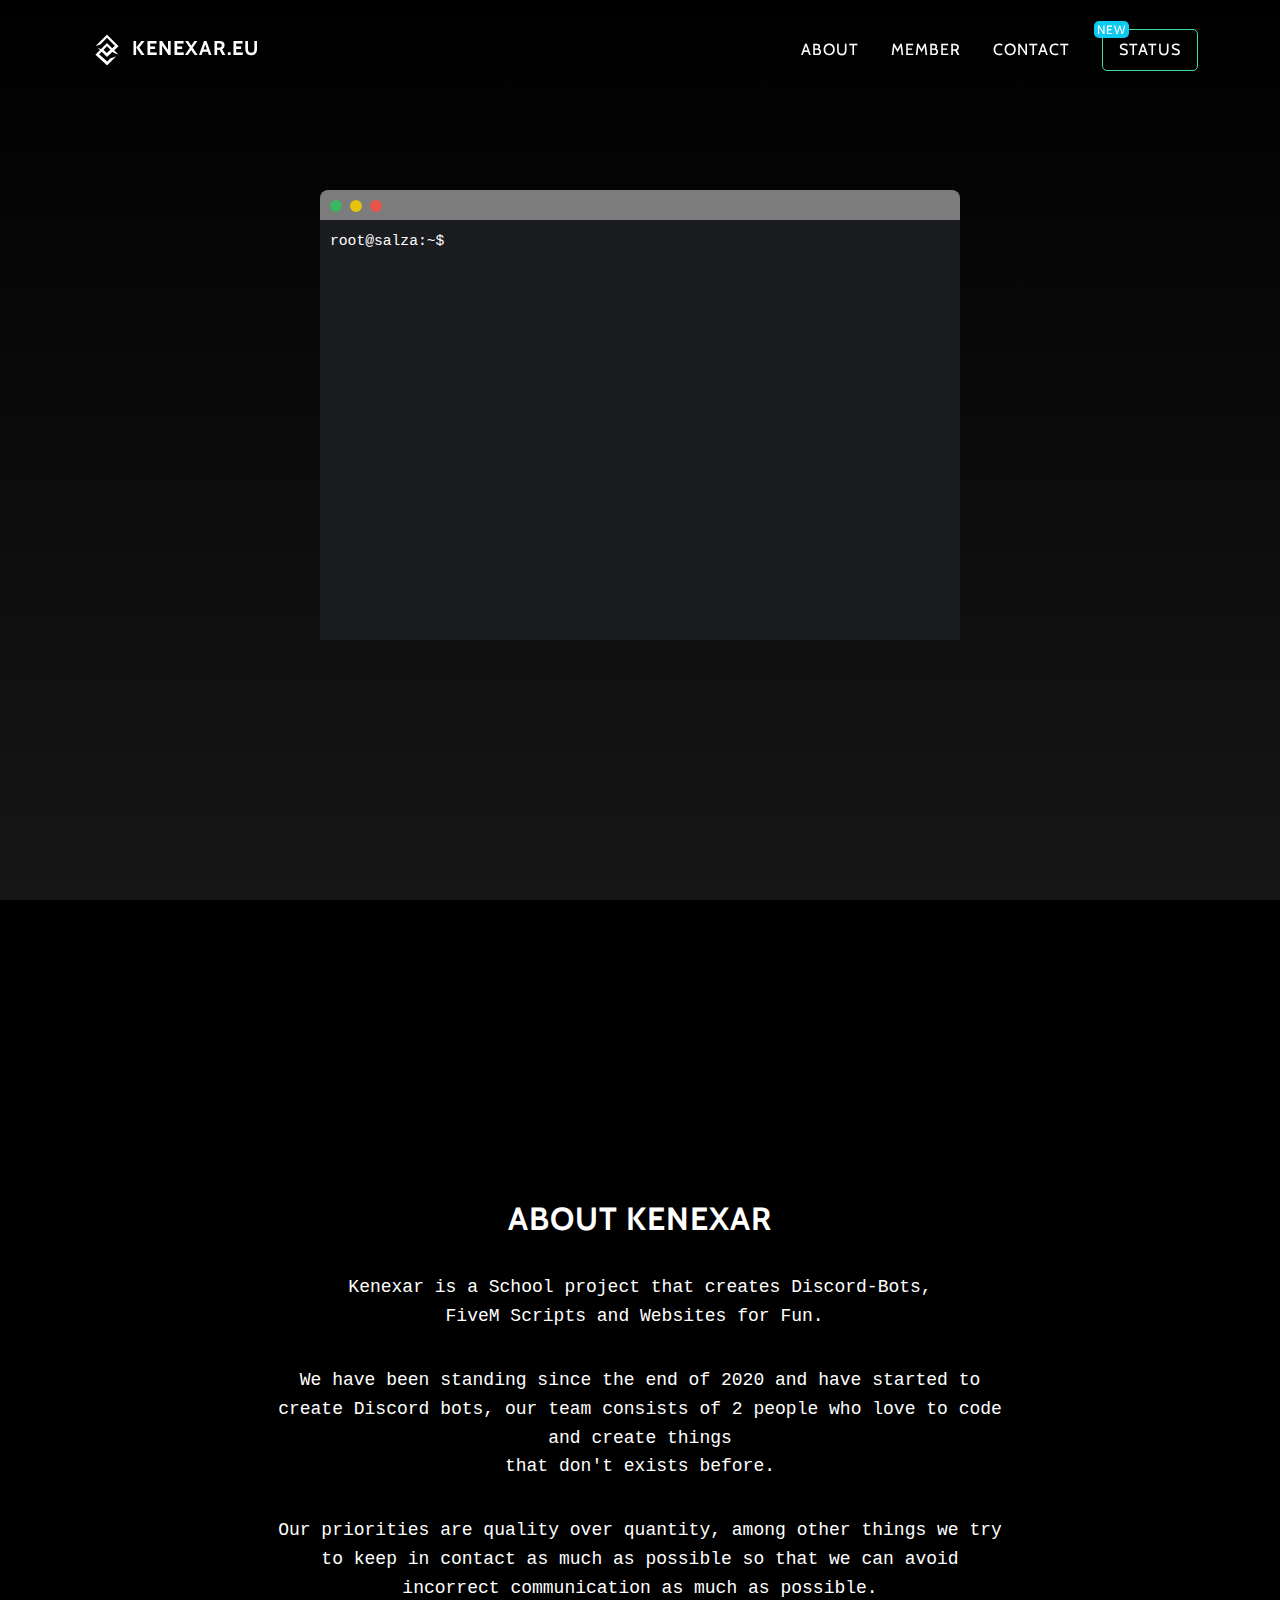
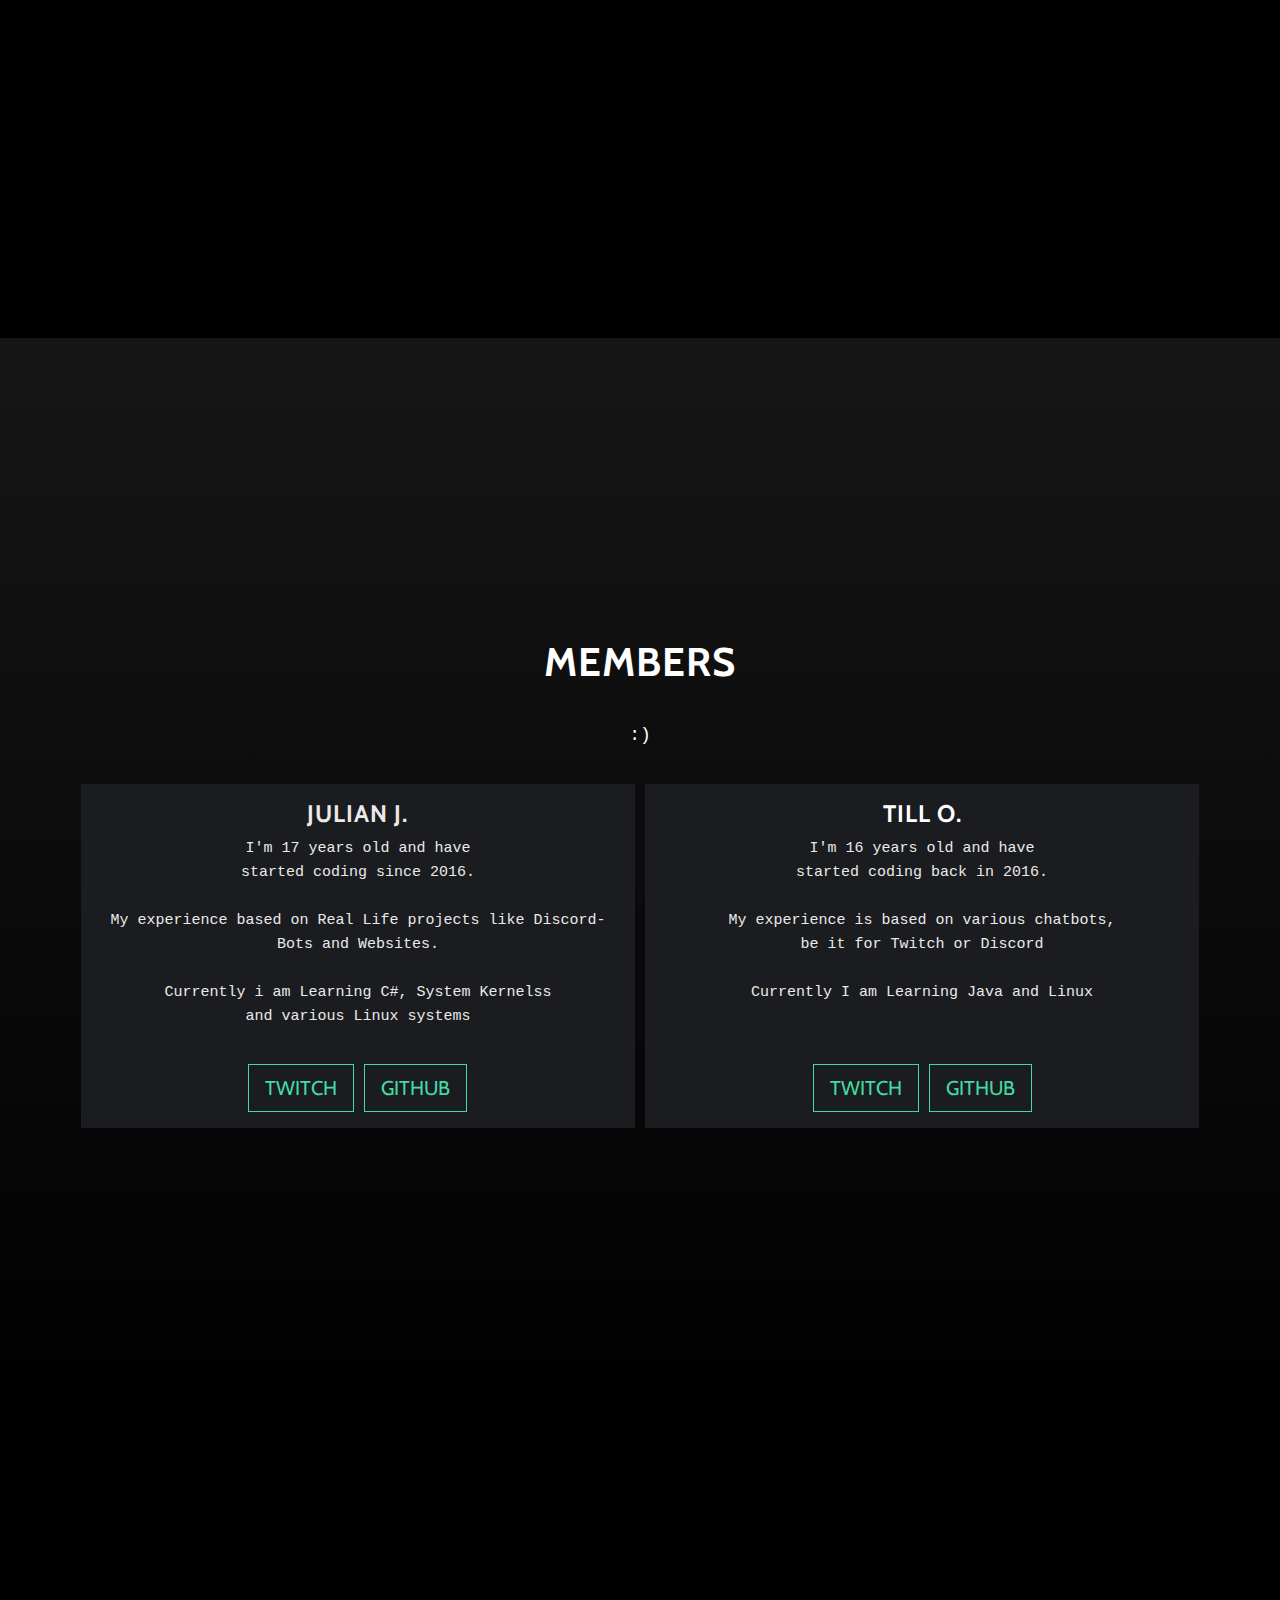
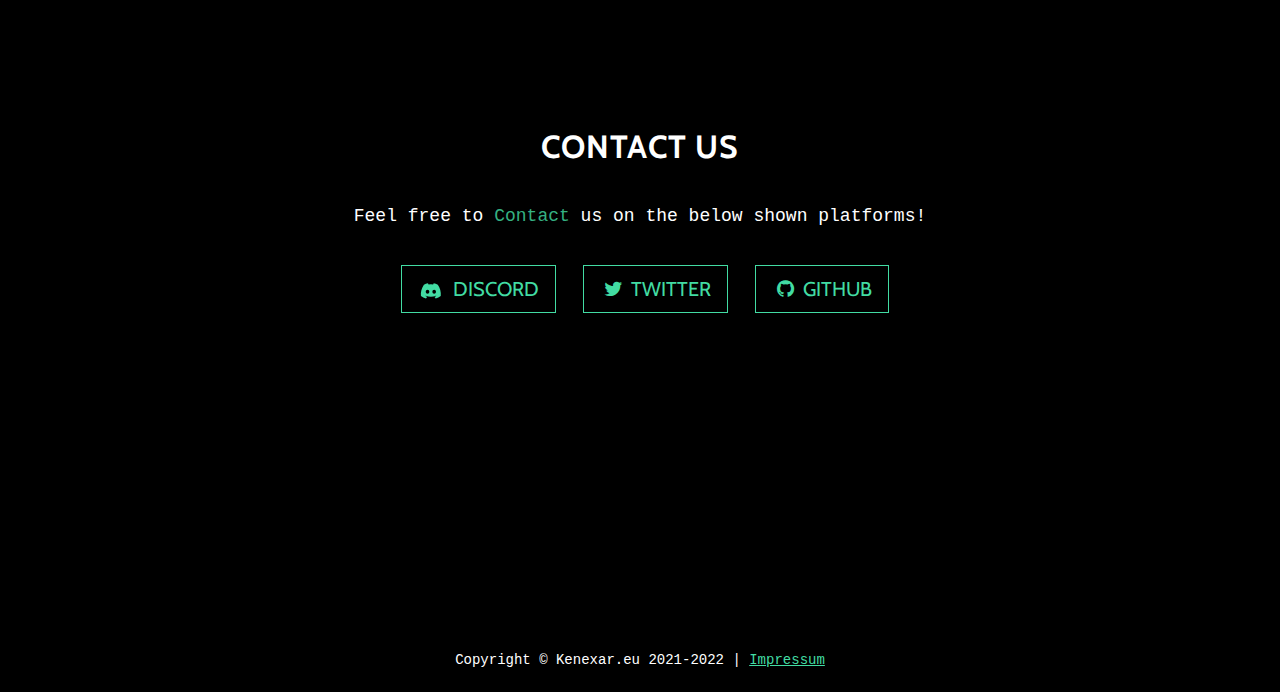
==== commit 70f91447: "Update index.html" ====
--- a/index.html
+++ b/index.html
@@ -9,8 +9,8 @@
     <title>Home - Kenexar.eu</title>
     <meta name="theme-color" content="rgba(33,33,33,0.98)">
     <meta name="description" content="We are building bots :)">
-    <link rel="icon" type="image/png" sizes="16x16" href="assets/img/Kenexar-Fav16.png">
-    <link rel="icon" type="image/png" sizes="32x32" href="assets/img/Kenexar-Fav32.png">
+    <link rel="icon" type="image/png" sizes="16x16" href="assets/img/favicon-16x16.png">
+    <link rel="icon" type="image/png" sizes="32x32" href="assets/img/favicon-32x32.png">
     <link rel="stylesheet" href="assets/bootstrap/css/bootstrap.min.css">
     <link rel="stylesheet" href="https://cdnjs.cloudflare.com/ajax/libs/font-awesome/4.7.0/css/font-awesome.min.css">
     <link rel="stylesheet" href="assets/css/styles.min.css">
@@ -26,7 +26,7 @@
                     <li class="nav-item nav-link"><a class="nav-link" href="#contact">contact</a></li>
                 </ul>
             </div>
-            <div class="ms-4">
+            <div class="ms-3">
                 <a class="bg-info shadow-none text-decoration-none noselect" style="margin: -8px;position: absolute;border-radius: 5px;font-size: 12px;height: 17px;text-align: center;width: 35px;">NEW</a>
                 <a class="nav-link btn btn-outline-primary btn-md btn-default" role="button" style="border-radius: 5px;" href="https://status.kenexar.eu/">Status</a>
             </div>
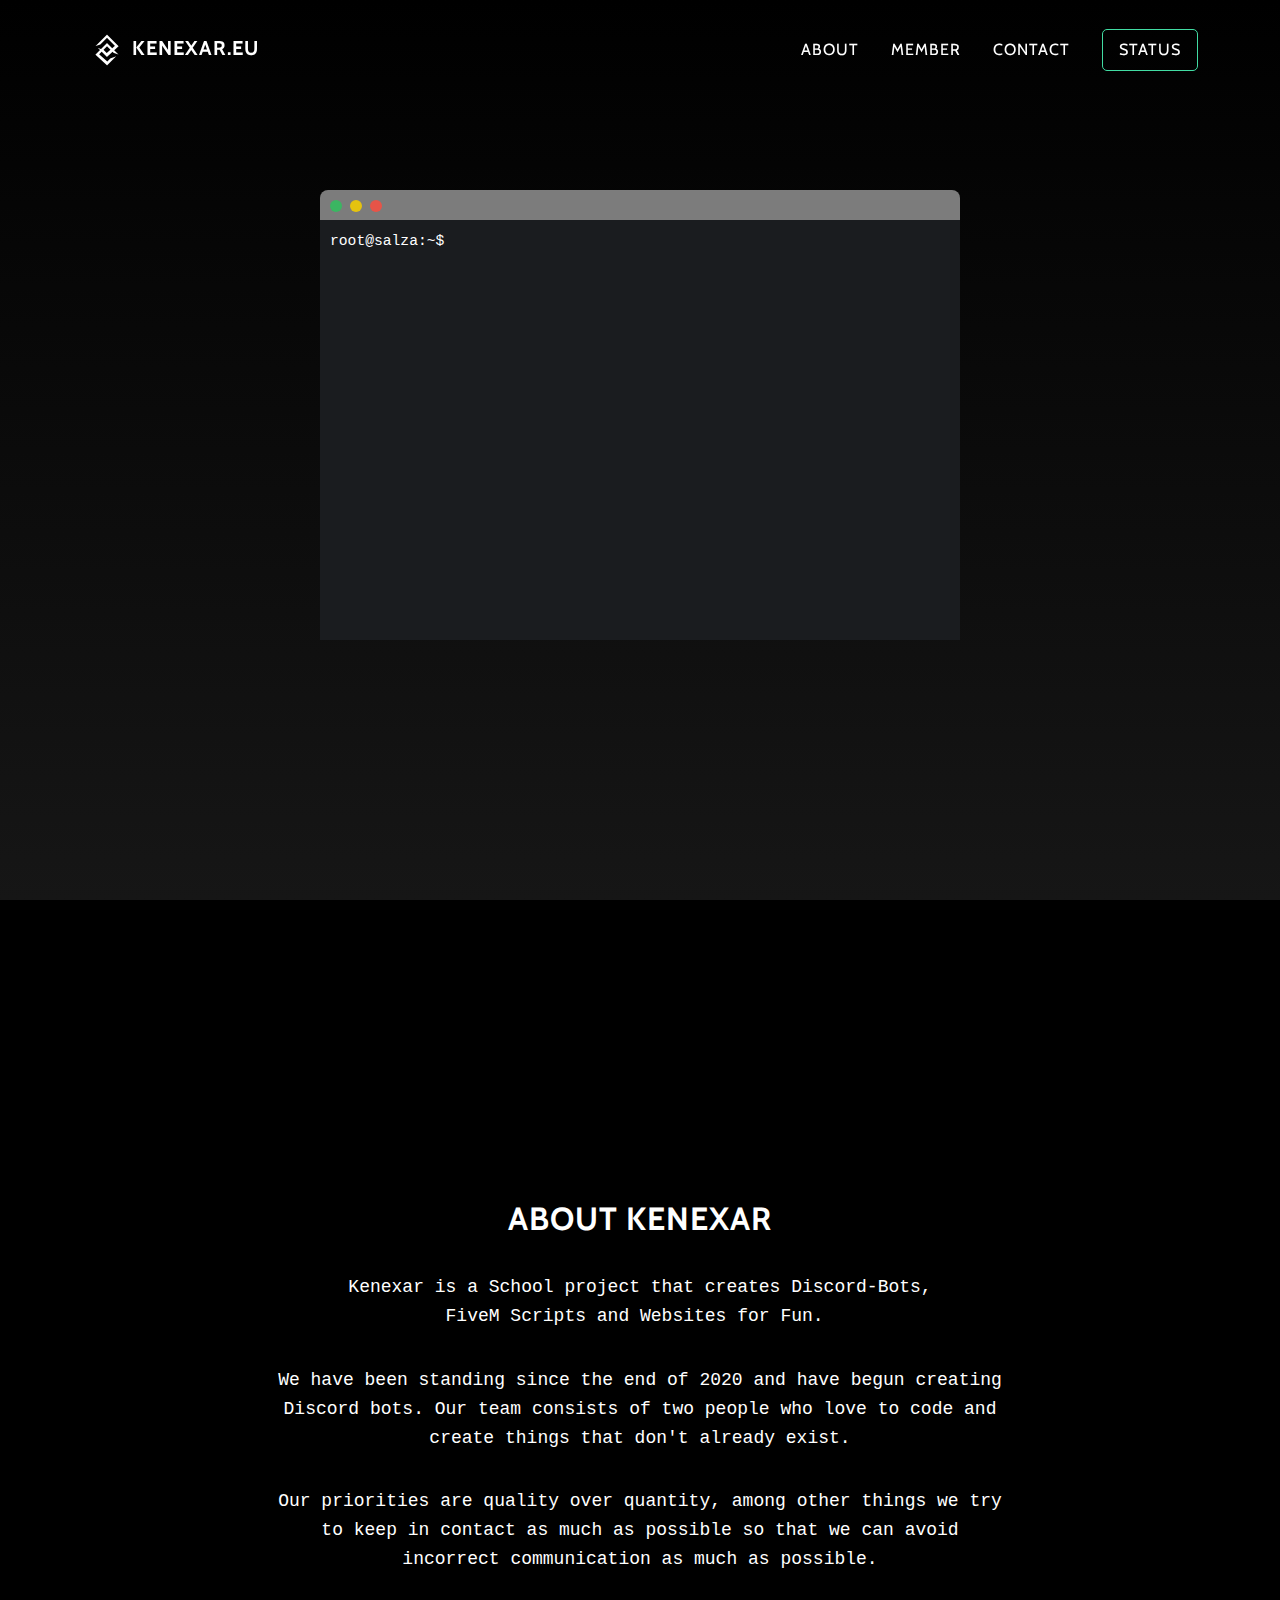
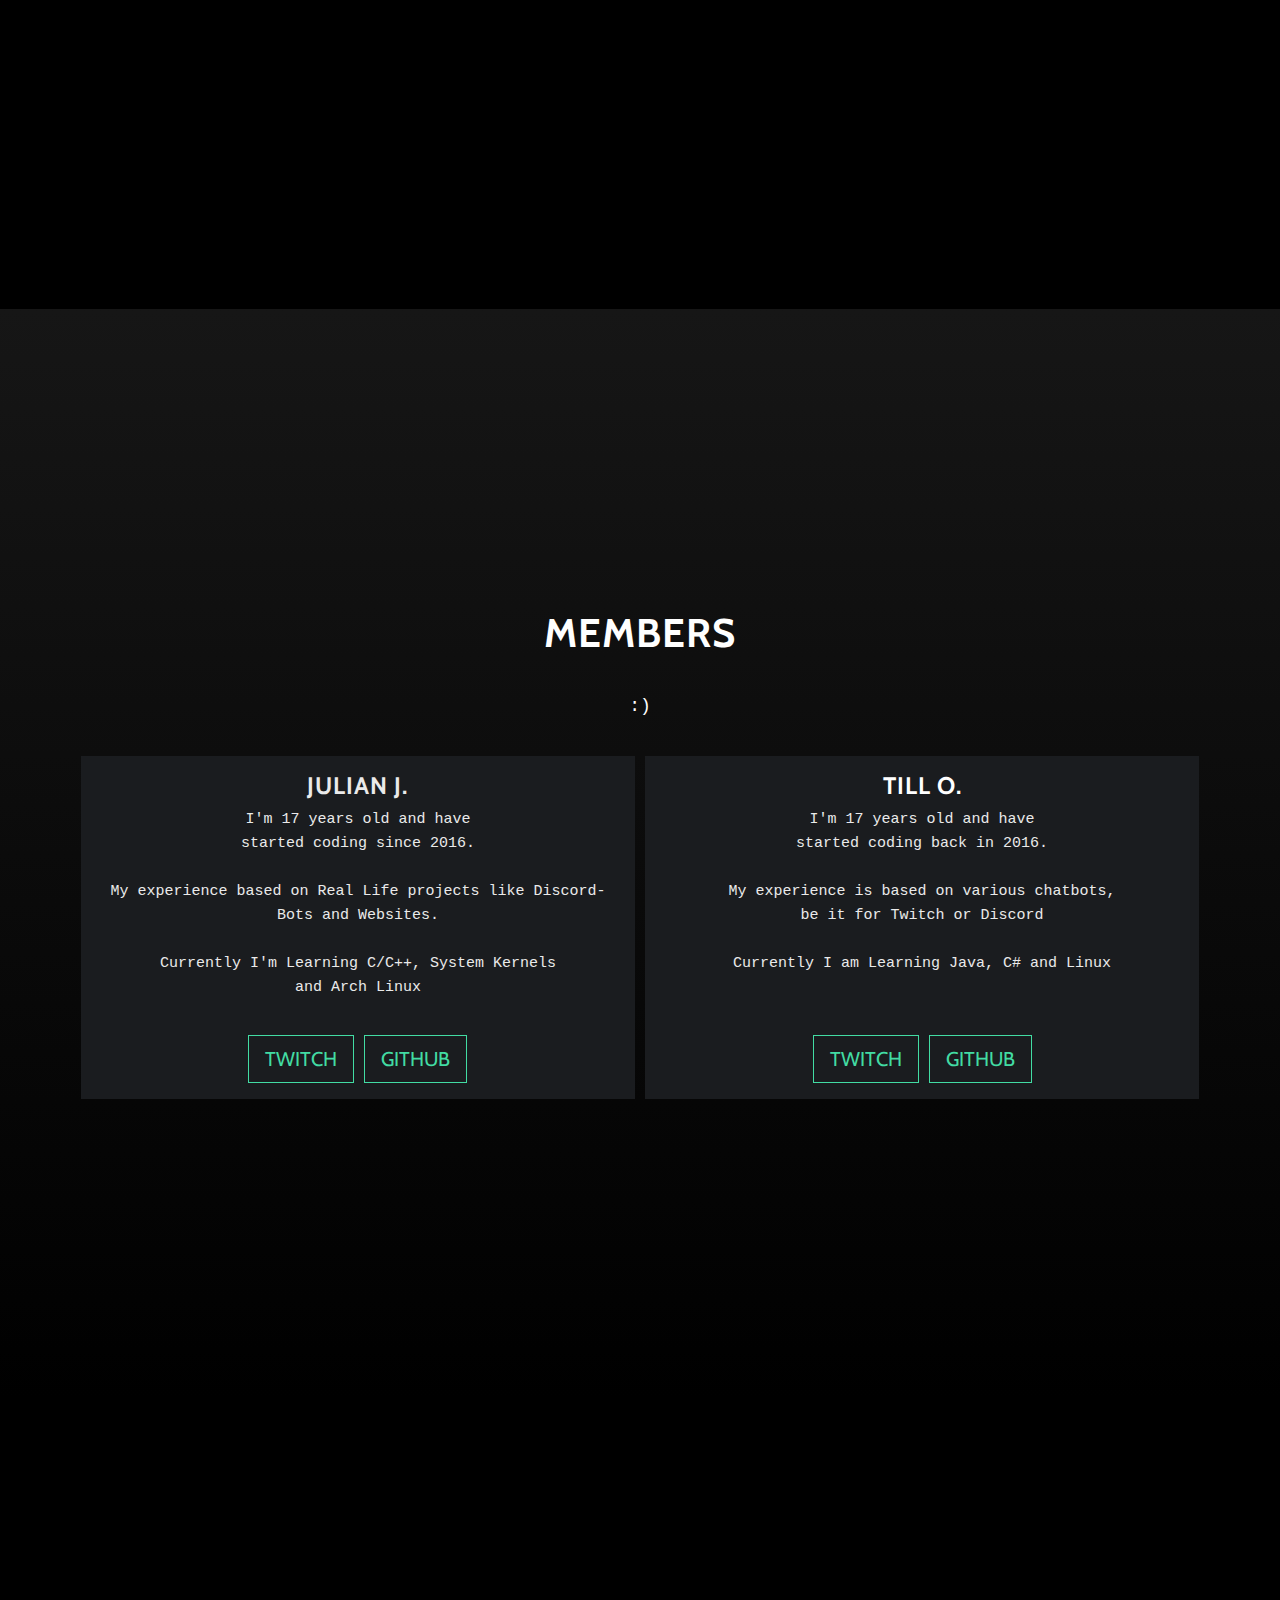
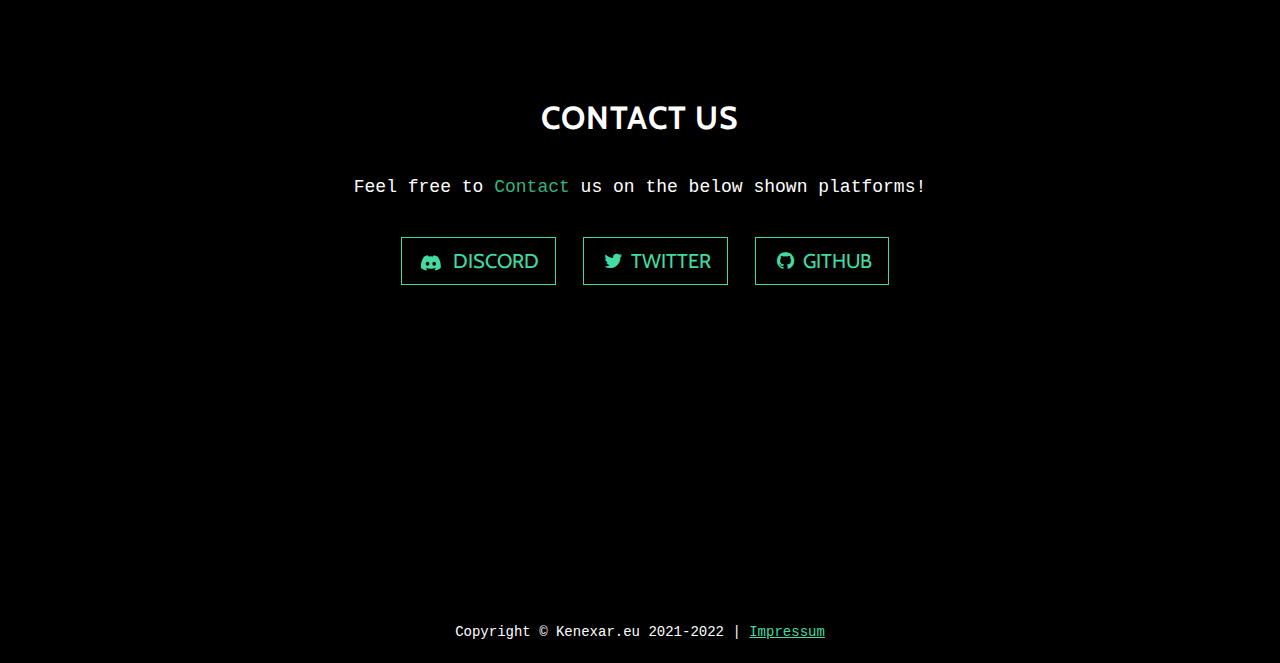
==== commit c69a41cc: "Update index.html" ====
--- a/index.html
+++ b/index.html
@@ -27,7 +27,6 @@
                 </ul>
             </div>
             <div class="ms-3">
-                <a class="bg-info shadow-none text-decoration-none noselect" style="margin: -8px;position: absolute;border-radius: 5px;font-size: 12px;height: 17px;text-align: center;width: 35px;">NEW</a>
                 <a class="nav-link btn btn-outline-primary btn-md btn-default" role="button" style="border-radius: 5px;" href="https://status.kenexar.eu/">Status</a>
             </div>
         </div>
@@ -81,7 +80,7 @@
                 <div class="col-lg-8 font-monospace mx-auto">
                     <h2>About Kenexar</h2>
                     <p>Kenexar is a School project that creates Discord-Bots,<br>FiveM Scripts and Websites for Fun.&nbsp;</p>
-                    <p>We have been standing since the end of 2020 and have started to create Discord bots, our team consists of 2 people who love to code and create things<br>that don't exists before.</p>
+                    <p>We have been standing since the end of 2020 and have begun creating Discord bots. Our team consists of two people who love to code and <br>create things that don't already exist.</p>
                     <p>Our priorities are quality over quantity, among other things we try to keep in contact as much as possible so that we can avoid incorrect communication as much as possible.<br></p>
                 </div>
             </div>
@@ -99,13 +98,13 @@
                 <div class="card card-first" style="margin-right:10px;">
                     <div class="card-body font-monospace member-cards">
                         <h4 class="card-title" style="color: rgb(234,234,234);">Julian J.</h4>
-                        <p class="card-text" style="color: rgb(234,234,234);font-size: 15px;">I'm 17 years old and have<br>started coding since 2016.<br><br>My experience based on Real Life projects like Discord-Bots and Websites.<br><br>Currently i am Learning C#, System Kernelss <br>and various Linux systems</p><a class="btn btn-primary btn-lg btn-default" role="button" href="https://twitch.tv/exersalza" target="_blank">Twitch</a><a class="btn btn-primary btn-lg btn-default" role="button" href="https://github.com/exersalza" target="_blank" style="margin-left:10px;">Github</a>
+                        <p class="card-text" style="color: rgb(234,234,234);font-size: 15px;">I'm 17 years old and have<br>started coding since 2016.<br><br>My experience based on Real Life projects like Discord-Bots and Websites.<br><br>Currently I'm Learning C/C++, System Kernels <br>and Arch Linux</p><a class="btn btn-primary btn-lg btn-default" role="button" href="https://twitch.tv/exersalza" target="_blank">Twitch</a><a class="btn btn-primary btn-lg btn-default" role="button" href="https://github.com/exersalza" target="_blank" style="margin-left:10px;">Github</a>
                     </div>
                 </div>
                 <div class="card">
                     <div class="card-body font-monospace member-cards">
                         <h4 class="card-title">Till O.</h4>
-                        <p class="card-text" style="color: rgb(234,234,234);font-size: 15px;">I'm 16 years old and have<br>started coding back in 2016.<br><br>My experience is based on various chatbots,<br> be it for Twitch or Discord<br><br>Currently I am Learning Java and Linux<br><br></p><a class="btn btn-primary btn-lg btn-default" role="button" href="https://twitch.tv/zerxdelive" target="_blank">twitch</a><a class="btn btn-primary btn-lg btn-default" role="button" href="https://github.com/zerxgit" target="_blank" style="margin-left: 10px;">github</a>
+                        <p class="card-text" style="color: rgb(234,234,234);font-size: 15px;">I'm 17 years old and have<br>started coding back in 2016.<br><br>My experience is based on various chatbots,<br> be it for Twitch or Discord<br><br>Currently I am Learning Java, C# and Linux<br><br></p><a class="btn btn-primary btn-lg btn-default" role="button" href="https://twitch.tv/zerxdelive" target="_blank">twitch</a><a class="btn btn-primary btn-lg btn-default" role="button" href="https://github.com/zerxgit" target="_blank" style="margin-left: 10px;">github</a>
                     </div>
                 </div>
             </div>
@@ -119,7 +118,7 @@
                     <h2>Contact us</h2>
                     <p>Feel free to&nbsp;<span style="color:#35b082;">Contact</span> us on the below shown platforms!</p>
                     <ul class="list-inline banner-social-buttons">
-                        <li class="list-inline-item">&nbsp;<a class="btn btn-primary btn-lg btn-default" role="button" href="https://discord.gg/HpzYcbZtt9"><svg xmlns="http://www.w3.org/2000/svg" width="1em" height="1em" fill="currentColor" viewBox="0 0 16 16" class="bi bi-discord fa-fw">
+                        <li class="list-inline-item">&nbsp;<a class="btn btn-primary btn-lg btn-default" role="button" href="https://discord.gg/W3Yf53dBMH"><svg xmlns="http://www.w3.org/2000/svg" width="1em" height="1em" fill="currentColor" viewBox="0 0 16 16" class="bi bi-discord fa-fw">
                                     <path d="M13.545 2.907a13.227 13.227 0 0 0-3.257-1.011.05.05 0 0 0-.052.025c-.141.25-.297.577-.406.833a12.19 12.19 0 0 0-3.658 0 8.258 8.258 0 0 0-.412-.833.051.051 0 0 0-.052-.025c-1.125.194-2.22.534-3.257 1.011a.041.041 0 0 0-.021.018C.356 6.024-.213 9.047.066 12.032c.001.014.01.028.021.037a13.276 13.276 0 0 0 3.995 2.02.05.05 0 0 0 .056-.019c.308-.42.582-.863.818-1.329a.05.05 0 0 0-.01-.059.051.051 0 0 0-.018-.011 8.875 8.875 0 0 1-1.248-.595.05.05 0 0 1-.02-.066.051.051 0 0 1 .015-.019c.084-.063.168-.129.248-.195a.05.05 0 0 1 .051-.007c2.619 1.196 5.454 1.196 8.041 0a.052.052 0 0 1 .053.007c.08.066.164.132.248.195a.051.051 0 0 1-.004.085 8.254 8.254 0 0 1-1.249.594.05.05 0 0 0-.03.03.052.052 0 0 0 .003.041c.24.465.515.909.817 1.329a.05.05 0 0 0 .056.019 13.235 13.235 0 0 0 4.001-2.02.049.049 0 0 0 .021-.037c.334-3.451-.559-6.449-2.366-9.106a.034.034 0 0 0-.02-.019Zm-8.198 7.307c-.789 0-1.438-.724-1.438-1.612 0-.889.637-1.613 1.438-1.613.807 0 1.45.73 1.438 1.613 0 .888-.637 1.612-1.438 1.612Zm5.316 0c-.788 0-1.438-.724-1.438-1.612 0-.889.637-1.613 1.438-1.613.807 0 1.451.73 1.438 1.613 0 .888-.631 1.612-1.438 1.612Z"></path>
                                 </svg><span class="network-name">&nbsp; Discord</span></a></li>
                         <li class="list-inline-item">&nbsp;<a class="btn btn-primary btn-lg btn-default" role="button" href="https://twitter.com/kenexareu" target="_blank"><i class="fa fa-twitter fa-fw"></i><span class="network-name">&nbsp;Twitter</span></a></li>
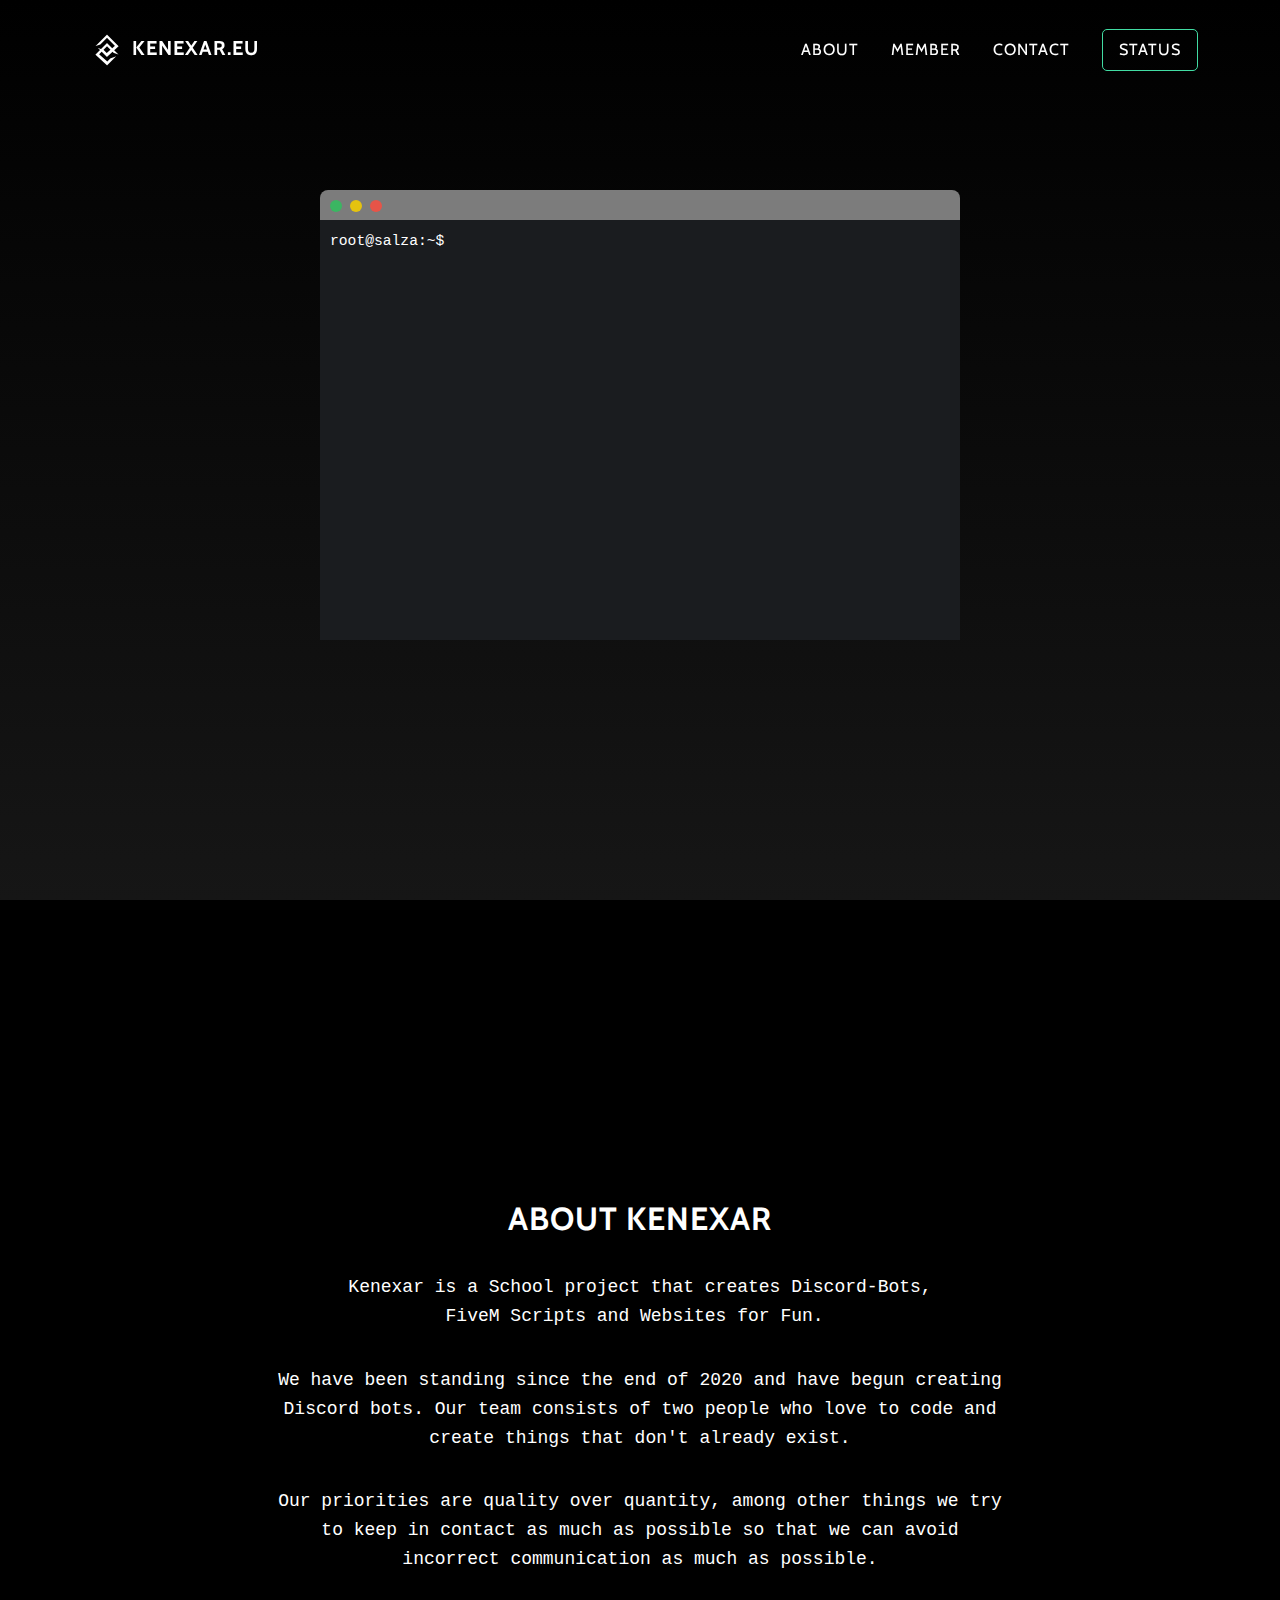
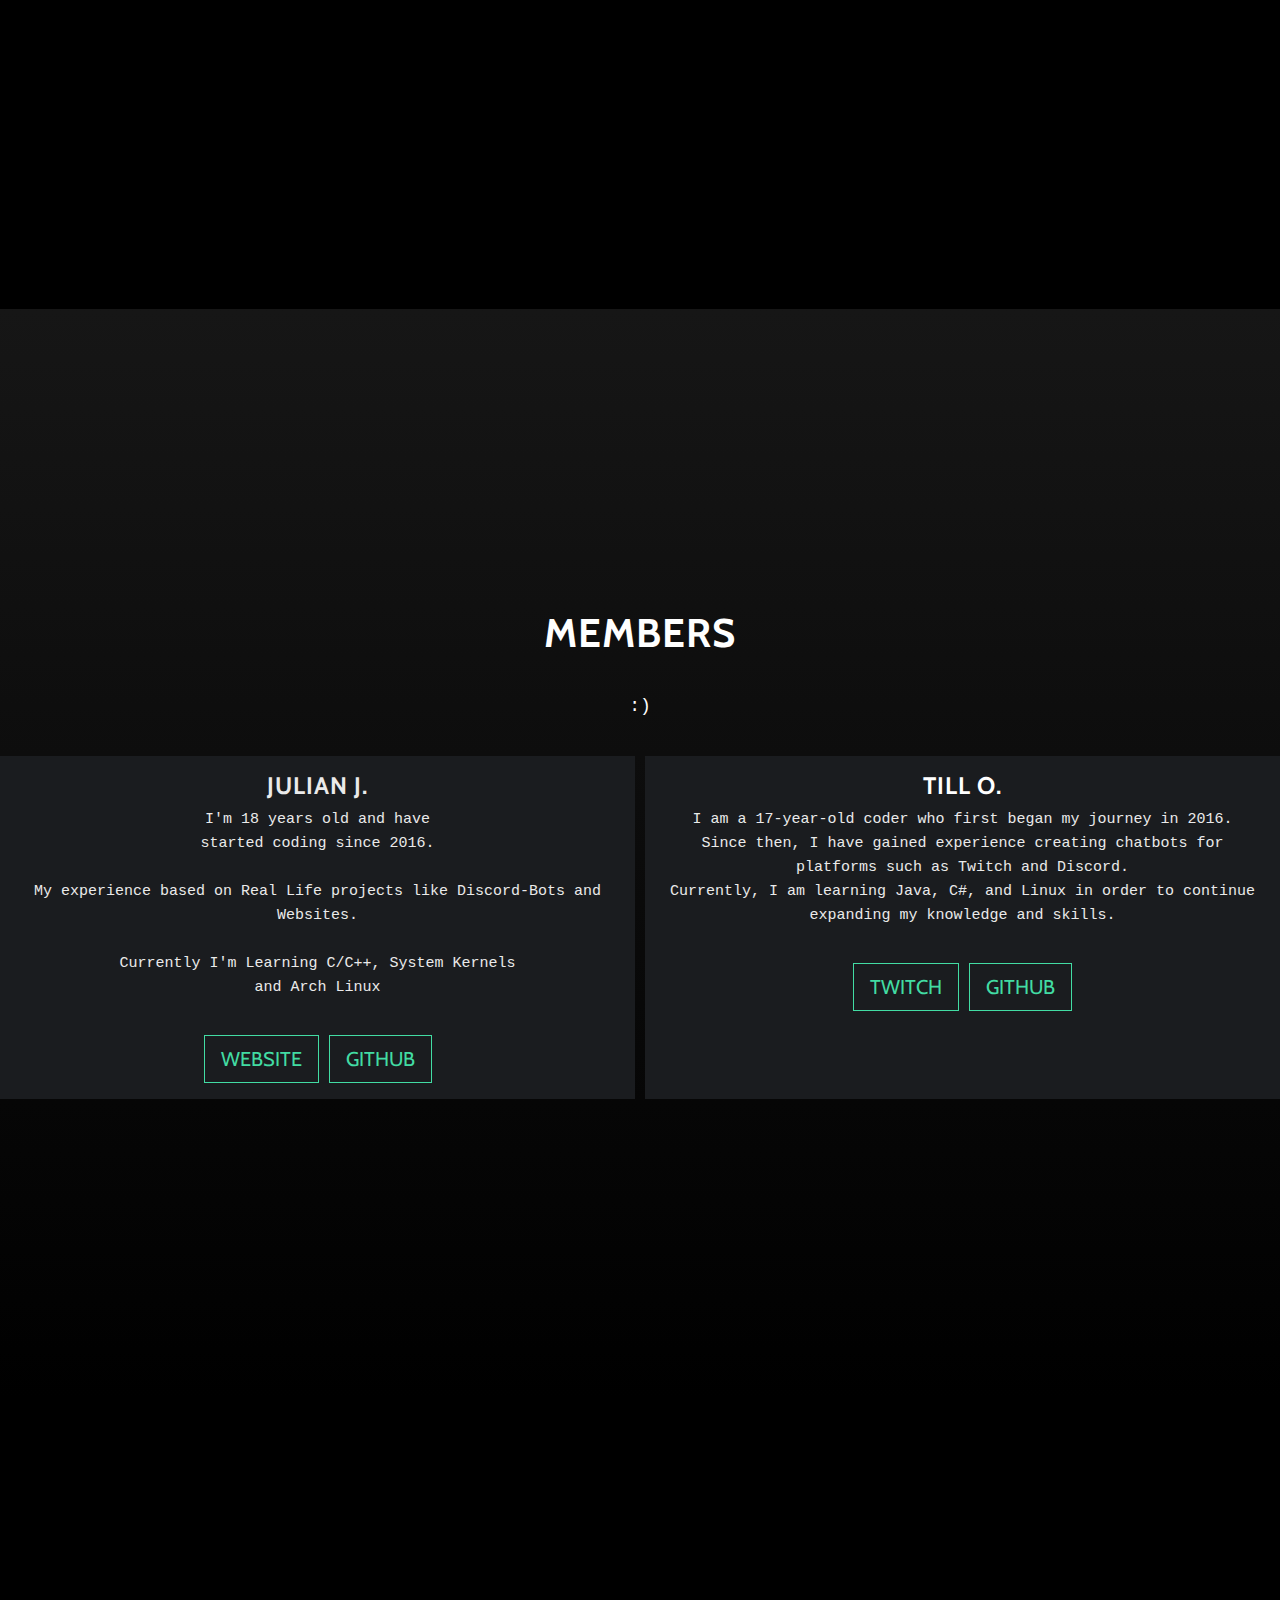
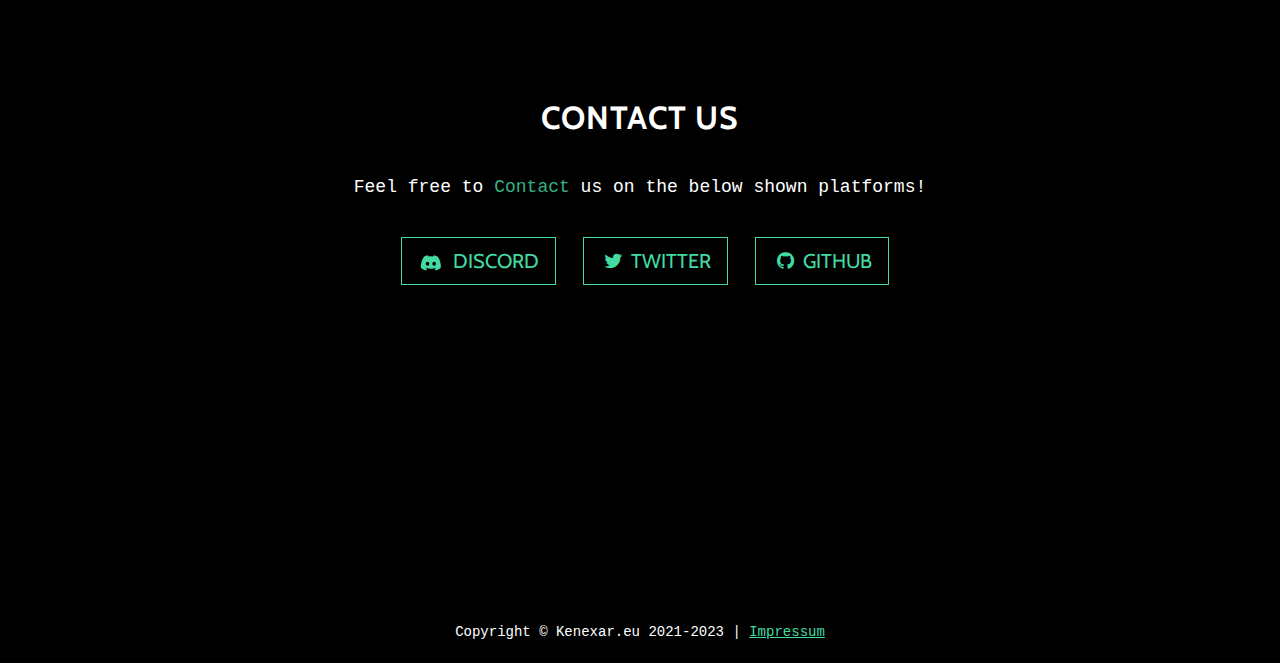
==== commit 5c2383f5: "Update index.html" ====
--- a/index.html
+++ b/index.html
@@ -98,13 +98,13 @@
                 <div class="card card-first" style="margin-right:10px;">
                     <div class="card-body font-monospace member-cards">
                         <h4 class="card-title" style="color: rgb(234,234,234);">Julian J.</h4>
-                        <p class="card-text" style="color: rgb(234,234,234);font-size: 15px;">I'm 17 years old and have<br>started coding since 2016.<br><br>My experience based on Real Life projects like Discord-Bots and Websites.<br><br>Currently I'm Learning C/C++, System Kernels <br>and Arch Linux</p><a class="btn btn-primary btn-lg btn-default" role="button" href="https://twitch.tv/exersalza" target="_blank">Twitch</a><a class="btn btn-primary btn-lg btn-default" role="button" href="https://github.com/exersalza" target="_blank" style="margin-left:10px;">Github</a>
+                        <p class="card-text" style="color: rgb(234,234,234);font-size: 15px;">I'm 18 years old and have<br>started coding since 2016.<br><br>My experience based on Real Life projects like Discord-Bots and Websites.<br><br>Currently I'm Learning C/C++, System Kernels <br>and Arch Linux</p><a class="btn btn-primary btn-lg btn-default" role="button" href="https://exersalza.dev" target="_blank">Website</a><a class="btn btn-primary btn-lg btn-default" role="button" href="https://github.com/exersalza" target="_blank" style="margin-left:10px;">Github</a>
                     </div>
                 </div>
                 <div class="card">
                     <div class="card-body font-monospace member-cards">
                         <h4 class="card-title">Till O.</h4>
-                        <p class="card-text" style="color: rgb(234,234,234);font-size: 15px;">I'm 17 years old and have<br>started coding back in 2016.<br><br>My experience is based on various chatbots,<br> be it for Twitch or Discord<br><br>Currently I am Learning Java, C# and Linux<br><br></p><a class="btn btn-primary btn-lg btn-default" role="button" href="https://twitch.tv/zerxdelive" target="_blank">twitch</a><a class="btn btn-primary btn-lg btn-default" role="button" href="https://github.com/zerxgit" target="_blank" style="margin-left: 10px;">github</a>
+                        <p class="card-text" style="color: rgb(234,234,234);font-size: 15px;">I am a 17-year-old coder who first began my journey in 2016. <br>Since then, I have gained experience creating chatbots for platforms such as Twitch and Discord. <br>Currently, I am learning Java, C#, and Linux in order to continue expanding my knowledge and skills.</p><a class="btn btn-primary btn-lg btn-default" role="button" href="https://twitch.tv/zerxdelive" target="_blank">twitch</a><a class="btn btn-primary btn-lg btn-default" role="button" href="https://github.com/zerxgit" target="_blank" style="margin-left: 10px;">github</a>
                     </div>
                 </div>
             </div>
@@ -130,7 +130,7 @@
     </section>
     <footer>
         <div class="container text-center font-monospace">
-            <p>Copyright ©&nbsp;Kenexar.eu 2021-2022 | <a href="https://www.youtube.com/watch?v=dQw4w9WgXcQ">Impressum</a></p>
+            <p>Copyright ©&nbsp;Kenexar.eu 2021-2023 | <a href="https://www.youtube.com/watch?v=dQw4w9WgXcQ">Impressum</a></p>
         </div>
     </footer>
     <script src="https://cdn.jsdelivr.net/npm/bootstrap@5.1.3/dist/js/bootstrap.bundle.min.js"></script>
